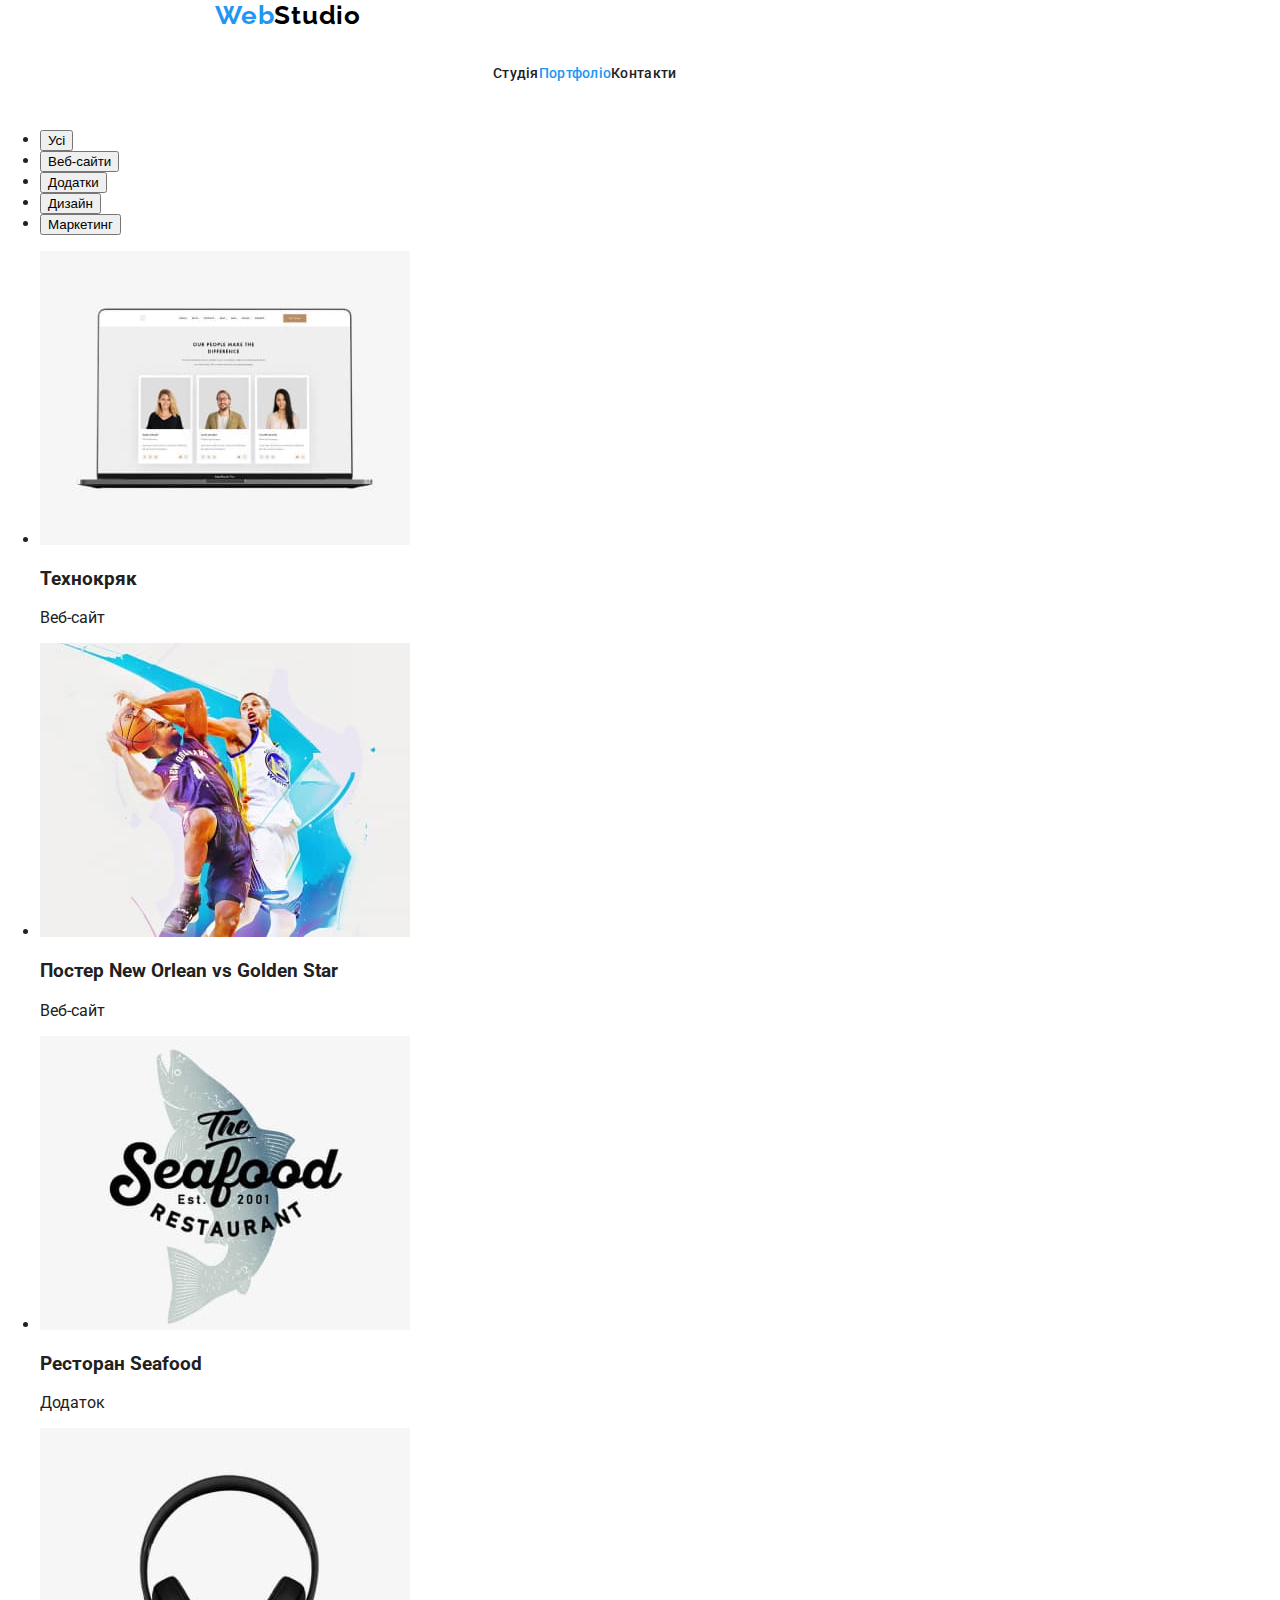
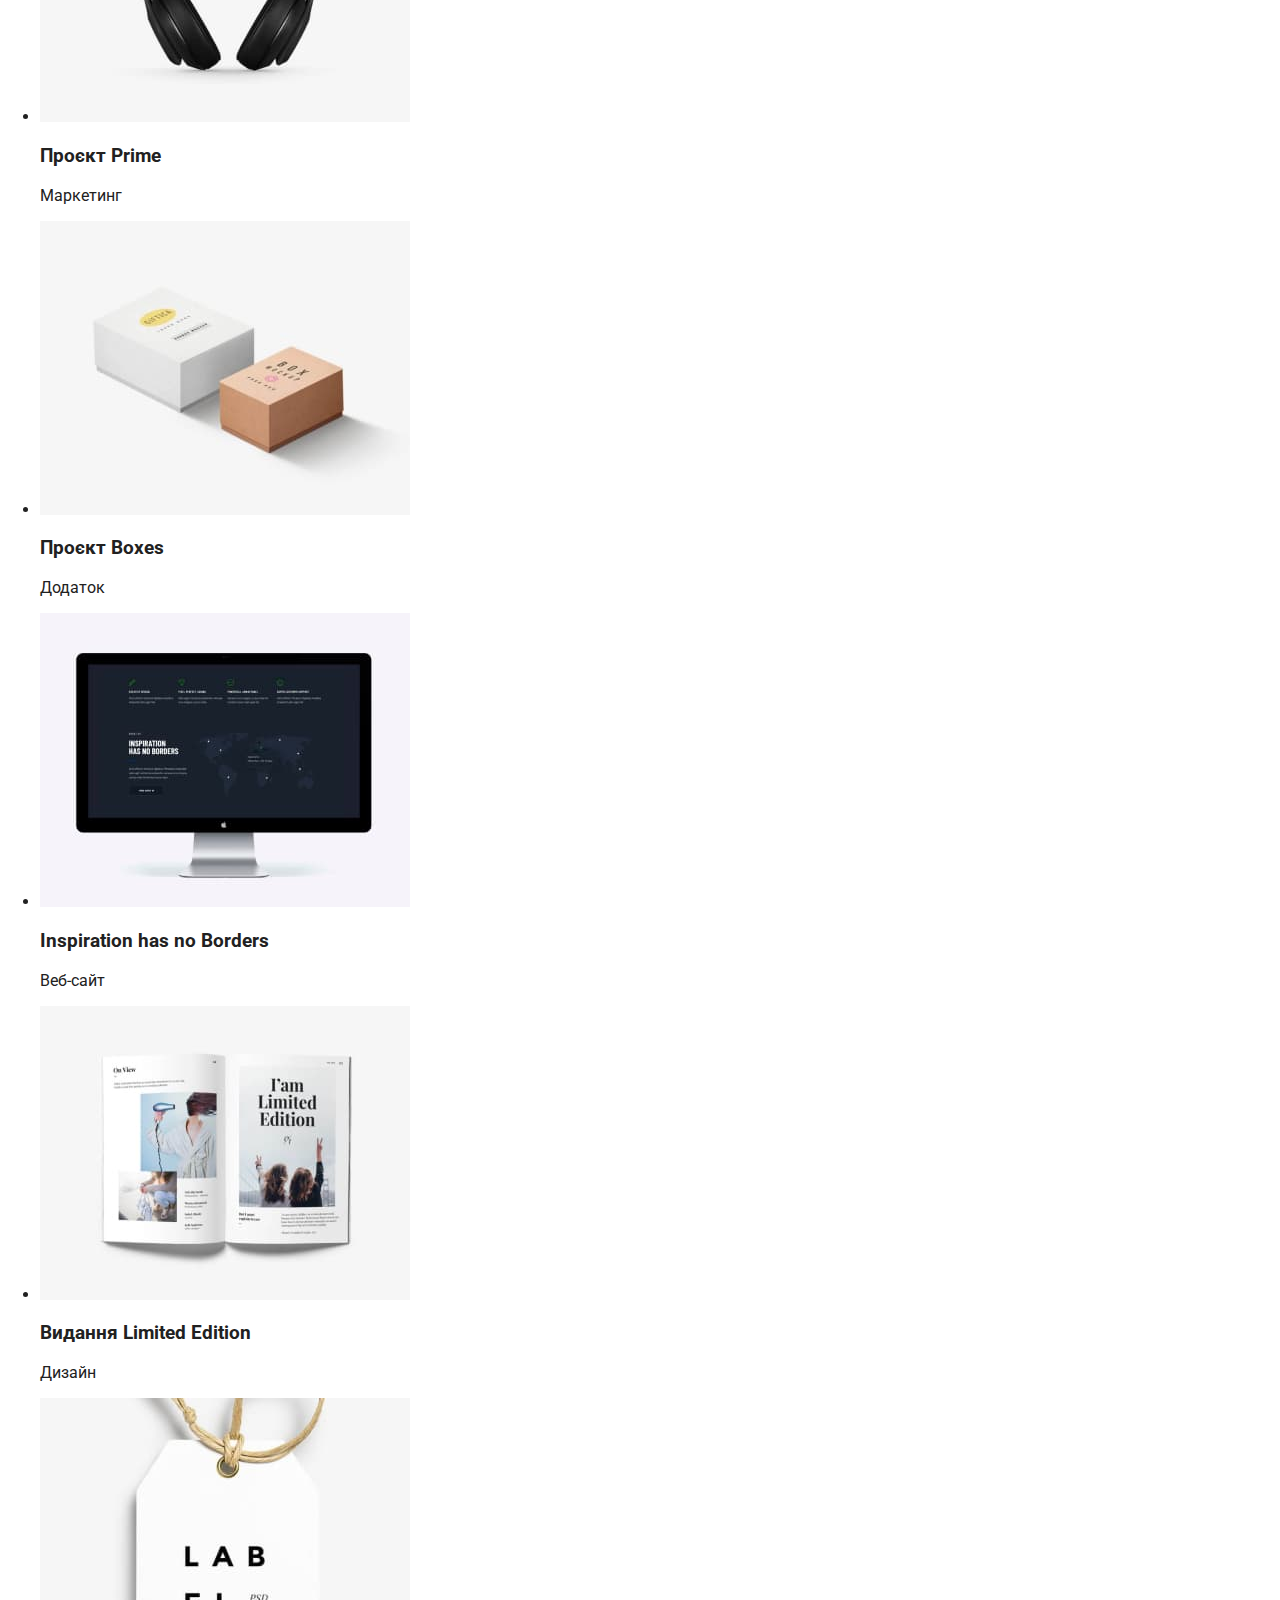
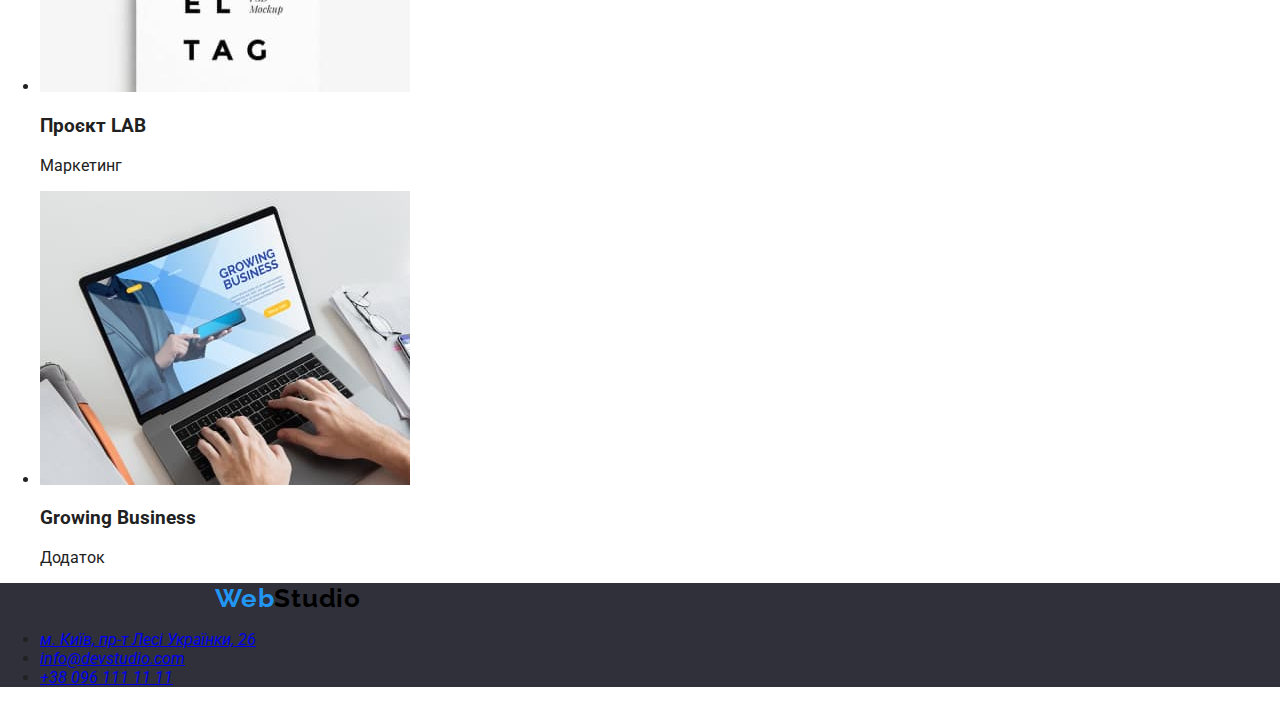
==== portfolio.html @ f1bb6590 "block-teams" ====
<!DOCTYPE html>
<html lang="uk">
<head>
    <meta charset="UTF-8">
    <meta http-equiv="X-UA-Compatible" content="IE=edge">
    <meta name="viewport" content="width=device-width, initial-scale=1.0">
    <title>Portfolio</title>
    <link rel="preconnect" href="https://fonts.googleapis.com">
    <link rel="preconnect" href="https://fonts.gstatic.com" crossorigin>
    <link href="https://fonts.googleapis.com/css2?family=Raleway:wght@700&family=Roboto:wght@400;500;700;900&display=swap" rel="stylesheet">
    <link rel="stylesheet" href="./css/styles.css" />
</head>
<body>
     <!--header-->
     <header class="head">
        <!--header logo-->
        <nav>
        <a href="./index.html" class="logo">Web<span class="logo-second-part">Studio</span></a>
        <!--header menu-->
        <ul class="menu">
            <li><a href="./index.html" class="list">Студія</a></li>
            <li><a href="./index.html" class="list current">Портфоліо</a></li>
            <li><a href="./portfolio.html" class="list">Контакти</a></li>
        </ul>
        </nav>
        <!--header contacts-->
        <ul class="contacts">
            <li><a href="mailto:info@devstudio.com" class="list">info@devstudio.com</a></li>
            <li><a href="tel:+380961111111" class="list">+38 096 111 11 11</a></li>
        </ul>
    </header>
    <!--Main content-->
    <main> 
        <!--Filters-->      
        <section>
            <ul>
                <li><button type="button">Усі</button></li>
                <li><button type="button">Веб-сайти</button></li>
                <li><button type="button">Додатки</button></li>
                <li><button type="button">Дизайн</button></li>
                <li><button type="button">Маркетинг</button></li>
            </ul>
        </section>
        <!--Projects-->
        <section>
            <ul>
                <li>
                    <img src="./images/tekhnokryak.jpg" alt="Технокряк">
                    <h3>Технокряк</h3>
                    <p>Веб-сайт</p>
                </li>
                <li>
                    <img src="./images/basketball.jpg" alt="Постер New Orlean vs Golden Star">
                    <h3>Постер New Orlean vs Golden Star</h3>
                    <p>Веб-сайт</p>
                </li>
                <li>
                    <img src="./images/seafood.jpg" alt="Ресторан Seafood">
                    <h3>Ресторан Seafood</h3>
                    <p>Додаток</p>
                </li>
                <li>
                    <img src="./images/prime.jpg" alt="Проєкт Prime">
                    <h3>Проєкт Prime</h3>
                    <p>Маркетинг</p>
                </li>
                <li>
                    <img src="./images/boxes.jpg" alt="Проєкт Boxes">
                    <h3>Проєкт Boxes</h3>
                    <p>Додаток</p>
                </li>
                <li>
                    <img src="./images/inspiration.jpg" alt="Inspiration has no Borders">
                    <h3>Inspiration has no Borders</h3>
                    <p>Веб-сайт</p>
                </li>
                <li>
                    <img src="./images/edition.jpg" alt="Видання Limited Edition">
                    <h3>Видання Limited Edition</h3>
                    <p>Дизайн</p>
                </li>
                <li>
                    <img src="./images/lab.jpg" alt="Проєкт LAB">
                    <h3>Проєкт LAB</h3>
                    <p>Маркетинг</p>
                </li>
                <li>
                    <img src="./images/business.jpg" alt="Growing Business">
                    <h3>Growing Business</h3>
                    <p>Додаток</p>
                </li>
            </ul>
        </section>
    </main>
    <!--Footer-->
    <footer>
        <a href="./index.html" class="logo">Web<span class="logo-second-part">Studio</span></a>
        <address>
            <ul>
                <li><a href="https://goo.gl/maps/CPtrU1FHBa2aNyZL9" target="_blank" rel="noopener noreferrer">м. Київ, пр-т Лесі Українки, 26</a></li>
                <li><a href="mailto:info@devstudio.com">info@devstudio.com</a></li>
                <li><a href="tel:+380961111111">+38 096 111 11 11</a></li>
            </ul>
        </address>
    </footer>


</body>
</html>
---- css/styles.css ----
body {
    font-family: 'Roboto', 'Arial', sans-serif;
    margin: 0 auto;
    width: 1600px;
    background-color: #ffffff;
    color: #212121;
}

/*Header*/

.head {
    display: flex;
    justify-content: space-between;
    align-items: center;
}

/*header logo*/
.logo {
    font-family: 'Raleway';
    font-weight: 700;
    font-size: 26px;
    line-height: 31px;
    letter-spacing: 0.03em;
    color: #2196F3;
    text-decoration: none;

    margin: 24px 1240px 25px 215px;
}

.logo-second-part {
    color: #000000;
}

/* header menu*/


.menu {
    list-style: none;
    text-decoration: none;
    display: flex;

    margin: 32px 866px 32px 453px;
    
}

.menu .list {
    color: #212121;
    font-weight: 500;
    font-size: 14px;
    line-height: 16px;
    letter-spacing: 0.02em;
    text-decoration: none;
}

.menu .list:hover,
.menu .list:focus  {
    color: #2196F3;
}

.menu .list.current {
    color: #2196F3;
}

/* header contacts */
.contacts {
    list-style: none;
    text-decoration: none;
}

.contacts .list {
    color: #757575;
    font-weight: 500;
    font-size: 14px;
    line-height: 16px;
    letter-spacing: 0.02em;
}

.contacts .list:hover,
.contacts .list:focus {
    color: #2196F3;
}



/* Main content */

.main {
    background-color: #2F303A;
    width: 1600px;
    height: 600px;
}

.title {
    font-weight: 900;
    font-size: 44px;
    line-height: 60px;
    text-align: center;
    letter-spacing: 0.06em;
    text-transform: uppercase; 
    color: #FFFFFF;

    padding-top: 200px;
    padding-left: 452px;
    padding-right: 452px;
    padding-bottom: 30px;
}

.button {
    font-weight: 700;
    font-size: 16px;
    line-height: 30px;
    display: flex;
    align-items: center;
    text-align: center;
    letter-spacing: 0.06em;
    color: #FFFFFF;
    cursor: pointer;

    background: #2196F3;
    box-shadow: 0px 4px 4px rgba(0, 0, 0, 0.15);
    border-radius: 4px;

    width: 216px;
    height: 50px;
    left: 692px;
    top: 430px;

    padding-top: 10px;
    padding-left: 32px;
    padding-right: 32px;
    padding-bottom: 10px;

    
}

/* Teams */

.teams {
    background-color: #F5F4FA;
    width: 1600px;
    height: 648px;
}

.teams-title {
    color: #212121;
    position: absolute; 
    font-weight: 700;
    font-size: 36px;
    line-height: 42px;
    text-align: center;
    letter-spacing: 0.03em;

    margin: 94px 668px 50px 668px;
}

.teams-list{
    position: absolute;
    margin: 186px 215px 94px 215px;
}

.team-card {
    display: inline-block;
    margin-right: 30px;
    width: 270px;
    height: 368px;

    background: #FFFFFF; 
    box-shadow: 0px 1px 3px rgba(0, 0, 0, 0.12), 0px 1px 1px rgba(0, 0, 0, 0.14), 0px 2px 1px rgba(0, 0, 0, 0.2);
    border-radius: 0px 0px 4px 4px;

    text-align: center;
}

.teams-name {
    font-weight: 500;
    font-size: 16px;
    line-height: 19px;
    letter-spacing: 0.03em;
    margin-top: 30px;
}

.teams-role {
    font-weight: 400;
    font-size: 16px;
    line-height: 19px;
    letter-spacing: 0.03em;
    margin-top: 10px;
    
    color: #757575;
}

/*Footer*/

footer {
    background-color: #2F303A;
}
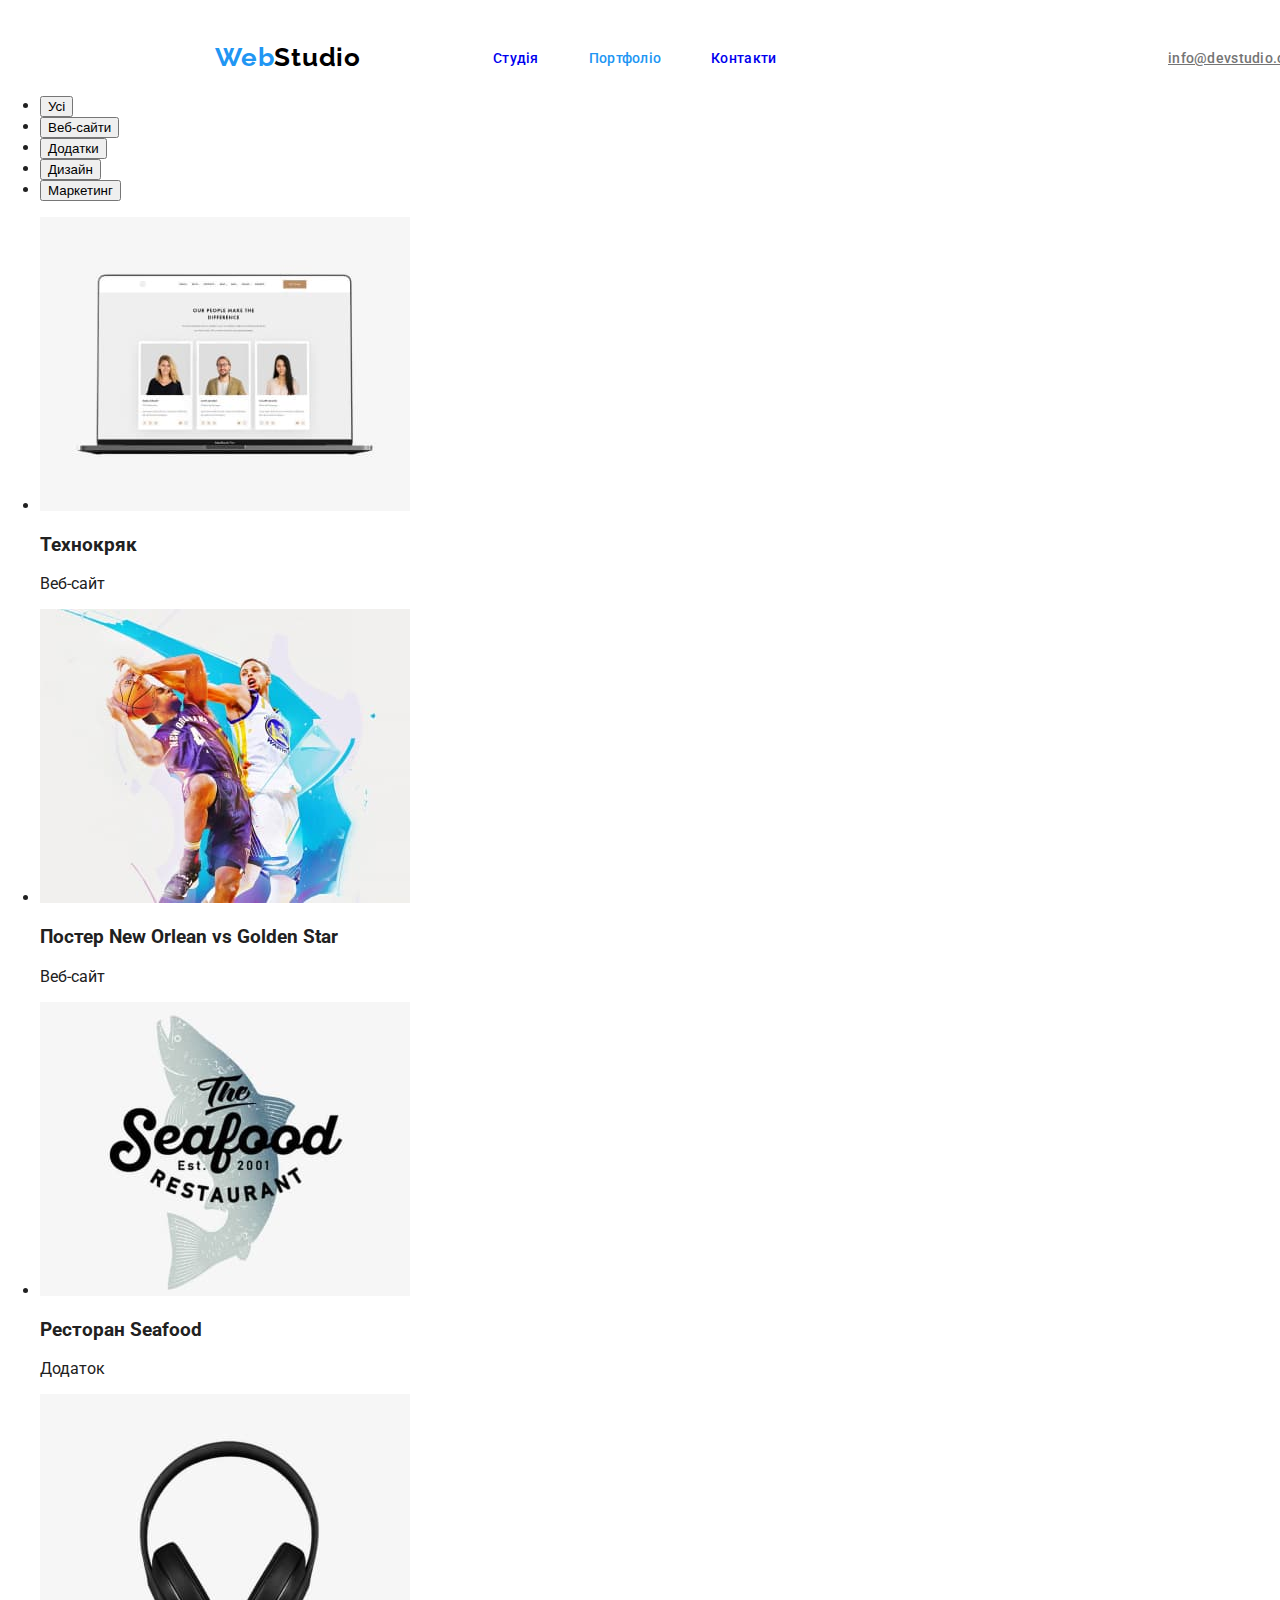
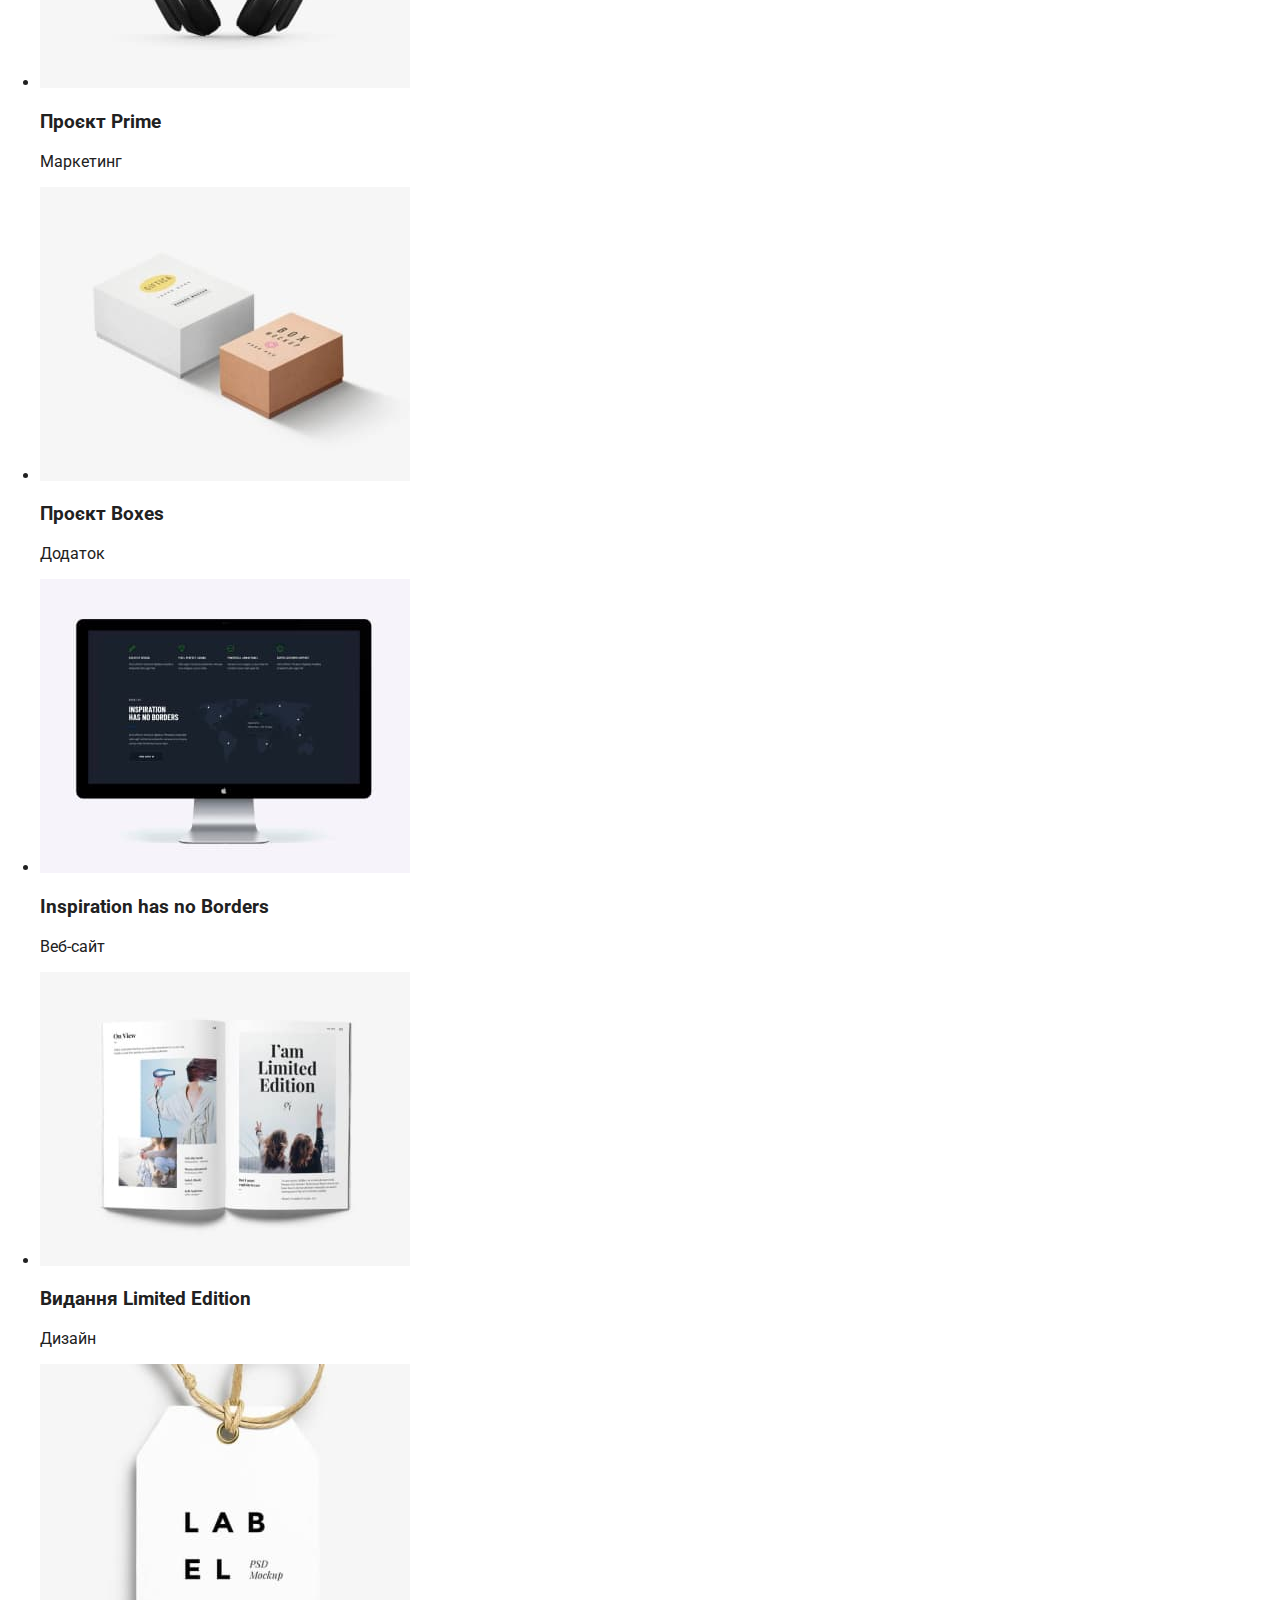
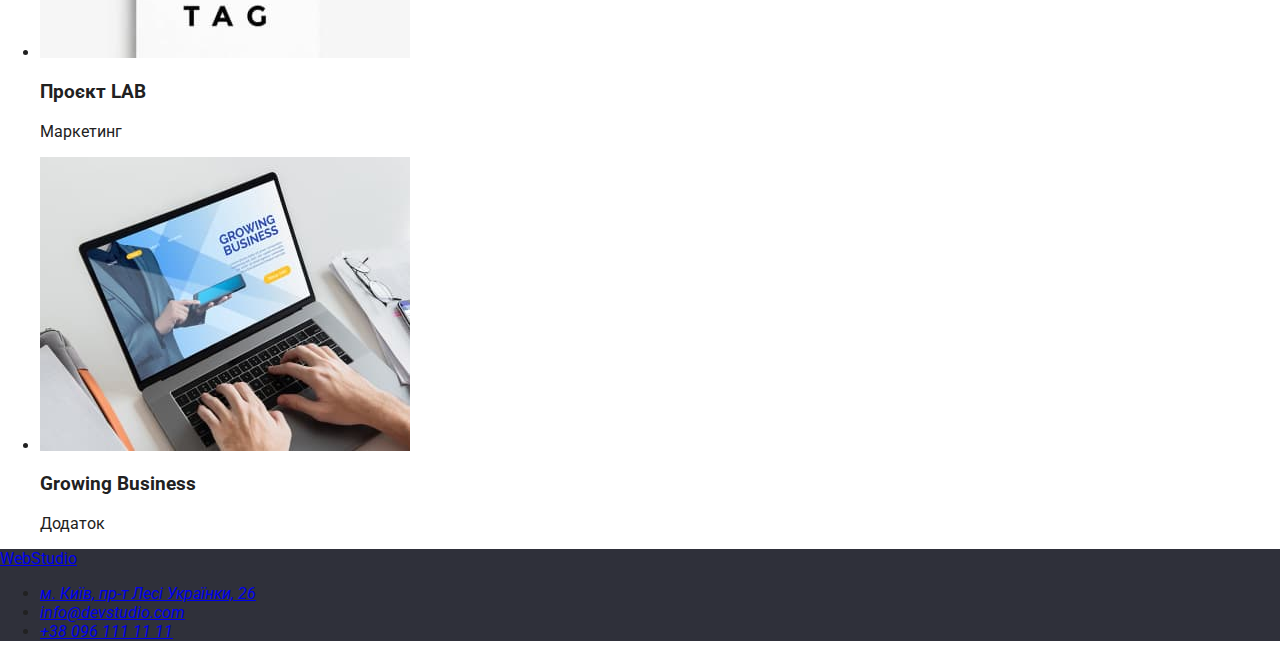
==== commit 107faede: "header style" ====
--- a/portfolio.html
+++ b/portfolio.html
@@ -15,7 +15,7 @@
      <header class="head">
         <!--header logo-->
         <nav>
-        <a href="./index.html" class="logo">Web<span class="logo-second-part">Studio</span></a>
+        <a href="./index.html" class="logo header">Web<span class="logo-second header">Studio</span></a>
         <!--header menu-->
         <ul class="menu">
             <li><a href="./index.html" class="list">Студія</a></li>
@@ -94,7 +94,7 @@
     </main>
     <!--Footer-->
     <footer>
-        <a href="./index.html" class="logo">Web<span class="logo-second-part">Studio</span></a>
+        <a href="./index.html" class="logo footer">Web<span class="logo-second footer">Studio</span></a>
         <address>
             <ul>
                 <li><a href="https://goo.gl/maps/CPtrU1FHBa2aNyZL9" target="_blank" rel="noopener noreferrer">м. Київ, пр-т Лесі Українки, 26</a></li>
--- a/css/styles.css
+++ b/css/styles.css
@@ -6,29 +6,54 @@
     color: #212121;
 }
 
+:root {
+    --main-color: #212121;
+    --focus-color: #2196F3;
+    --contacts-color: #757575;
+    --text-add: #000000;
+    --text-opposite: #ffffff;
+
+
+    --background-total: #ffffff;
+    --background-main: #2F303A;
+    --background-second: #F5F4FA;
+    
+}
+
 /*Header*/
 
 .head {
-    display: flex;
-    justify-content: space-between;
-    align-items: center;
+    height: 80px;  
+    display: flex;
+    align-items: center; 
+    position: relative;
+
+    
 }
 
 /*header logo*/
-.logo {
+.logo.header {
     font-family: 'Raleway';
     font-weight: 700;
     font-size: 26px;
-    line-height: 31px;
-    letter-spacing: 0.03em;
-    color: #2196F3;
-    text-decoration: none;
-
-    margin: 24px 1240px 25px 215px;
-}
-
-.logo-second-part {
-    color: #000000;
+    line-height: 1.19;
+    letter-spacing: 0.03em;
+    color: var(--focus-color);
+    text-decoration: none;
+
+    position: absolute;
+    width: 145px; 
+    height: 31px;
+    left: 215px;
+    top: 42px;
+    
+}
+
+.logo-second.header {
+    color: var(--text-add);
+    position: absolute;
+   
+    
 }
 
 /* header menu*/
@@ -39,45 +64,58 @@
     text-decoration: none;
     display: flex;
 
-    margin: 32px 866px 32px 453px;
-    
+    position: absolute;
+    width: 281px;
+    height: 16px;
+    left: 453px;
+    top: 32px;
+
 }
 
 .menu .list {
-    color: #212121;
     font-weight: 500;
     font-size: 14px;
-    line-height: 16px;
+    line-height: 1.14;
     letter-spacing: 0.02em;
     text-decoration: none;
+
+    margin-right: 50px;
 }
 
 .menu .list:hover,
 .menu .list:focus  {
-    color: #2196F3;
+    color: var(--focus-color);
 }
 
 .menu .list.current {
-    color: #2196F3;
+    color: var(--focus-color);
 }
 
 /* header contacts */
 .contacts {
     list-style: none;
     text-decoration: none;
+    display: flex;
+
+    position: absolute;
+    left: 1078px;
+    top: 32px;
+
 }
 
 .contacts .list {
-    color: #757575;
+    color: var(--contacts-color);
     font-weight: 500;
     font-size: 14px;
-    line-height: 16px;
+    line-height: 1.14;
     letter-spacing: 0.02em;
+
+    margin-left: 50px;
 }
 
 .contacts .list:hover,
 .contacts .list:focus {
-    color: #2196F3;
+    color: var(--focus-color);
 }
 
 
@@ -85,7 +123,7 @@
 /* Main content */
 
 .main {
-    background-color: #2F303A;
+    background-color: var(--background-main);
     width: 1600px;
     height: 600px;
 }
@@ -97,7 +135,7 @@
     text-align: center;
     letter-spacing: 0.06em;
     text-transform: uppercase; 
-    color: #FFFFFF;
+    color: var(--text-opposite);
 
     padding-top: 200px;
     padding-left: 452px;
@@ -113,10 +151,10 @@
     align-items: center;
     text-align: center;
     letter-spacing: 0.06em;
-    color: #FFFFFF;
+    color: var(--text-opposite);
     cursor: pointer;
 
-    background: #2196F3;
+    background: var(--focus-color);
     box-shadow: 0px 4px 4px rgba(0, 0, 0, 0.15);
     border-radius: 4px;
 
@@ -133,17 +171,52 @@
     
 }
 
+/* Our work */
+
+.work {
+    width: 1170px;
+    height: 386px;
+    left: 215px;
+    top: 966px;
+    margin-bottom: 188px;
+    
+    
+}
+
+.work-title {
+    font-weight: 700;
+    font-size: 36px;
+    line-height: 42px;
+    text-align: center;
+    letter-spacing: 0.03em;
+
+    margin: 94px 617px 50px 617px;
+}
+
+.work-list {
+    text-decoration: none;
+    padding: 186px 215px 94px 215px;
+    
+}
+
+.work-card {
+    text-decoration: none;
+    display: inline-block;
+    margin-right: 30px;
+    
+    
+}
+
 /* Teams */
 
 .teams {
-    background-color: #F5F4FA;
+    background-color: var(--background-second);
     width: 1600px;
     height: 648px;
+    
 }
 
 .teams-title {
-    color: #212121;
-    position: absolute; 
     font-weight: 700;
     font-size: 36px;
     line-height: 42px;
@@ -154,19 +227,22 @@
 }
 
 .teams-list{
-    position: absolute;
+    text-decoration: none;
     margin: 186px 215px 94px 215px;
+    
 }
 
 .team-card {
     display: inline-block;
-    margin-right: 30px;
+    margin: auto;
     width: 270px;
     height: 368px;
 
-    background: #FFFFFF; 
+    background: var(--background-total);
     box-shadow: 0px 1px 3px rgba(0, 0, 0, 0.12), 0px 1px 1px rgba(0, 0, 0, 0.14), 0px 2px 1px rgba(0, 0, 0, 0.2);
     border-radius: 0px 0px 4px 4px;
+    
+    flex: 30px;
 
     text-align: center;
 }
@@ -186,11 +262,10 @@
     letter-spacing: 0.03em;
     margin-top: 10px;
     
-    color: #757575;
-}
-
+    color: var(--contacts-color);
+}    
 /*Footer*/
 
 footer {
-    background-color: #2F303A;
-}
+    background-color: var(--background-main);
+}
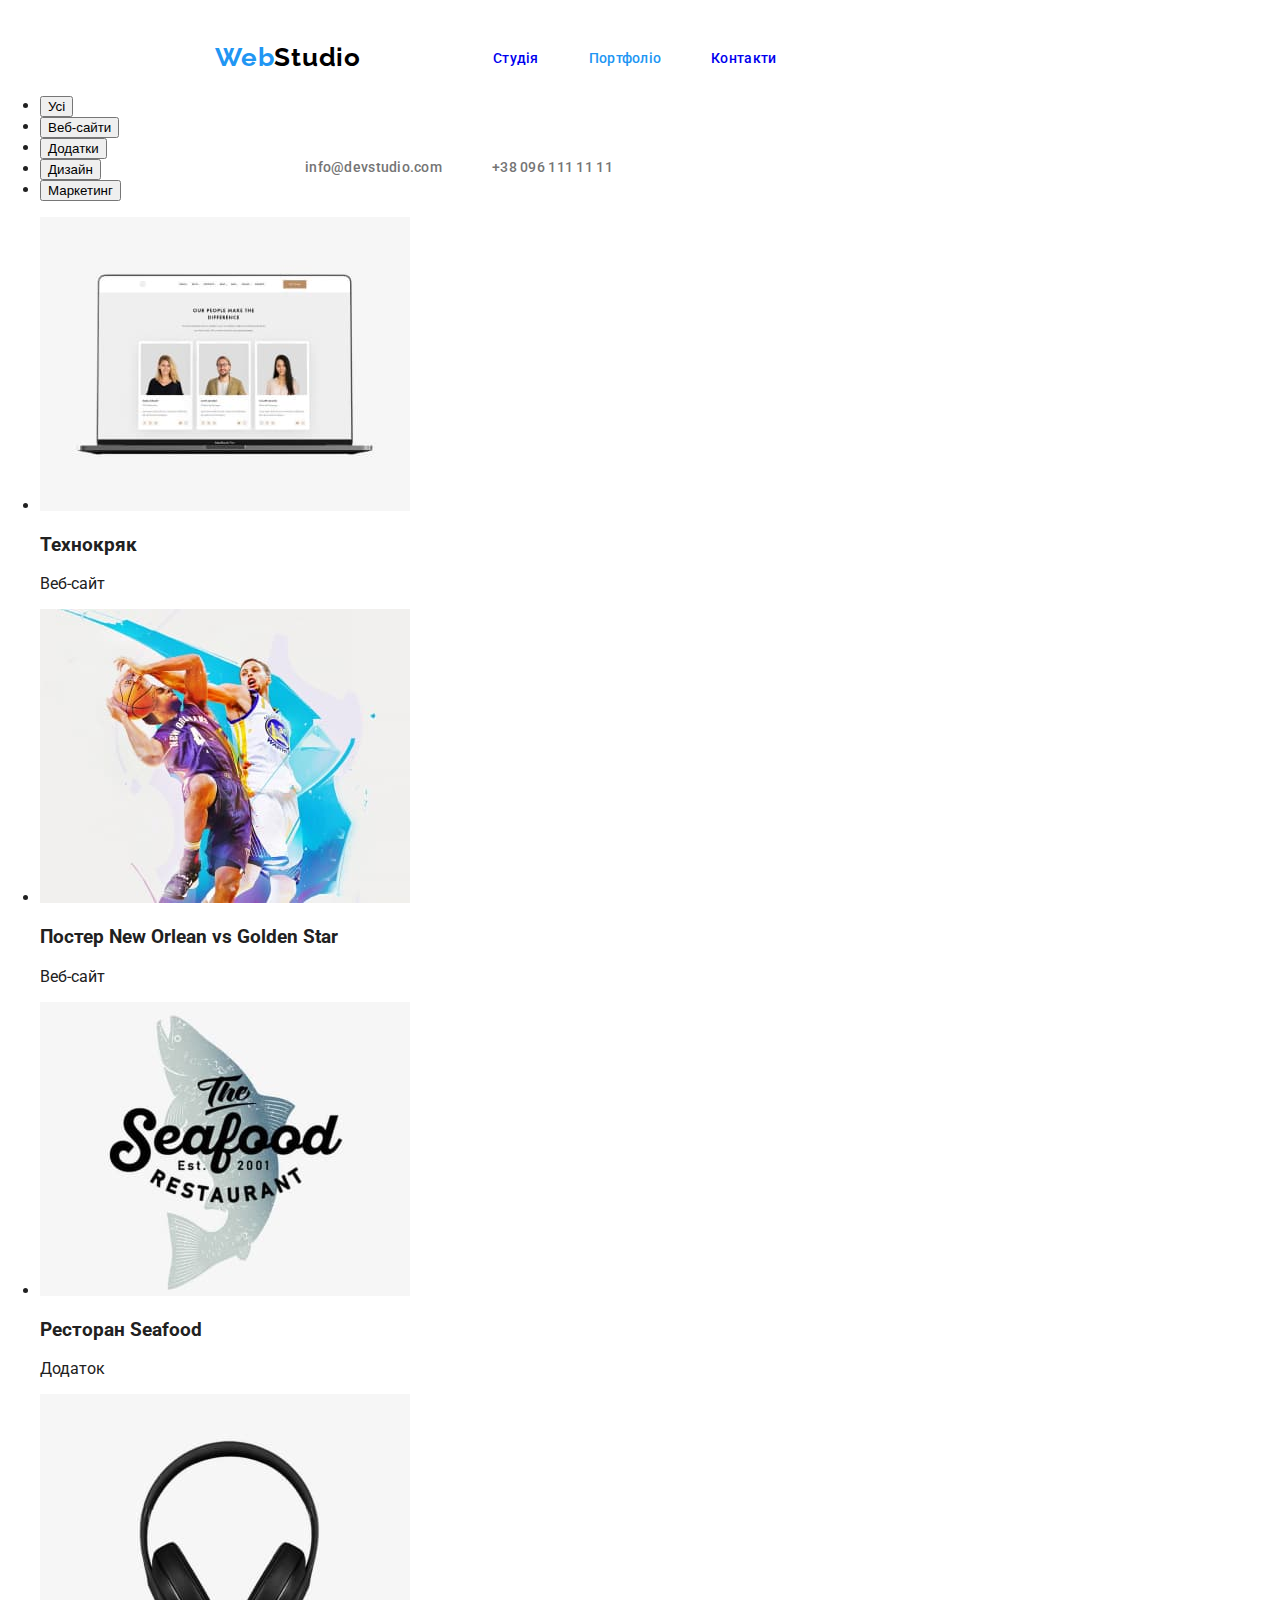
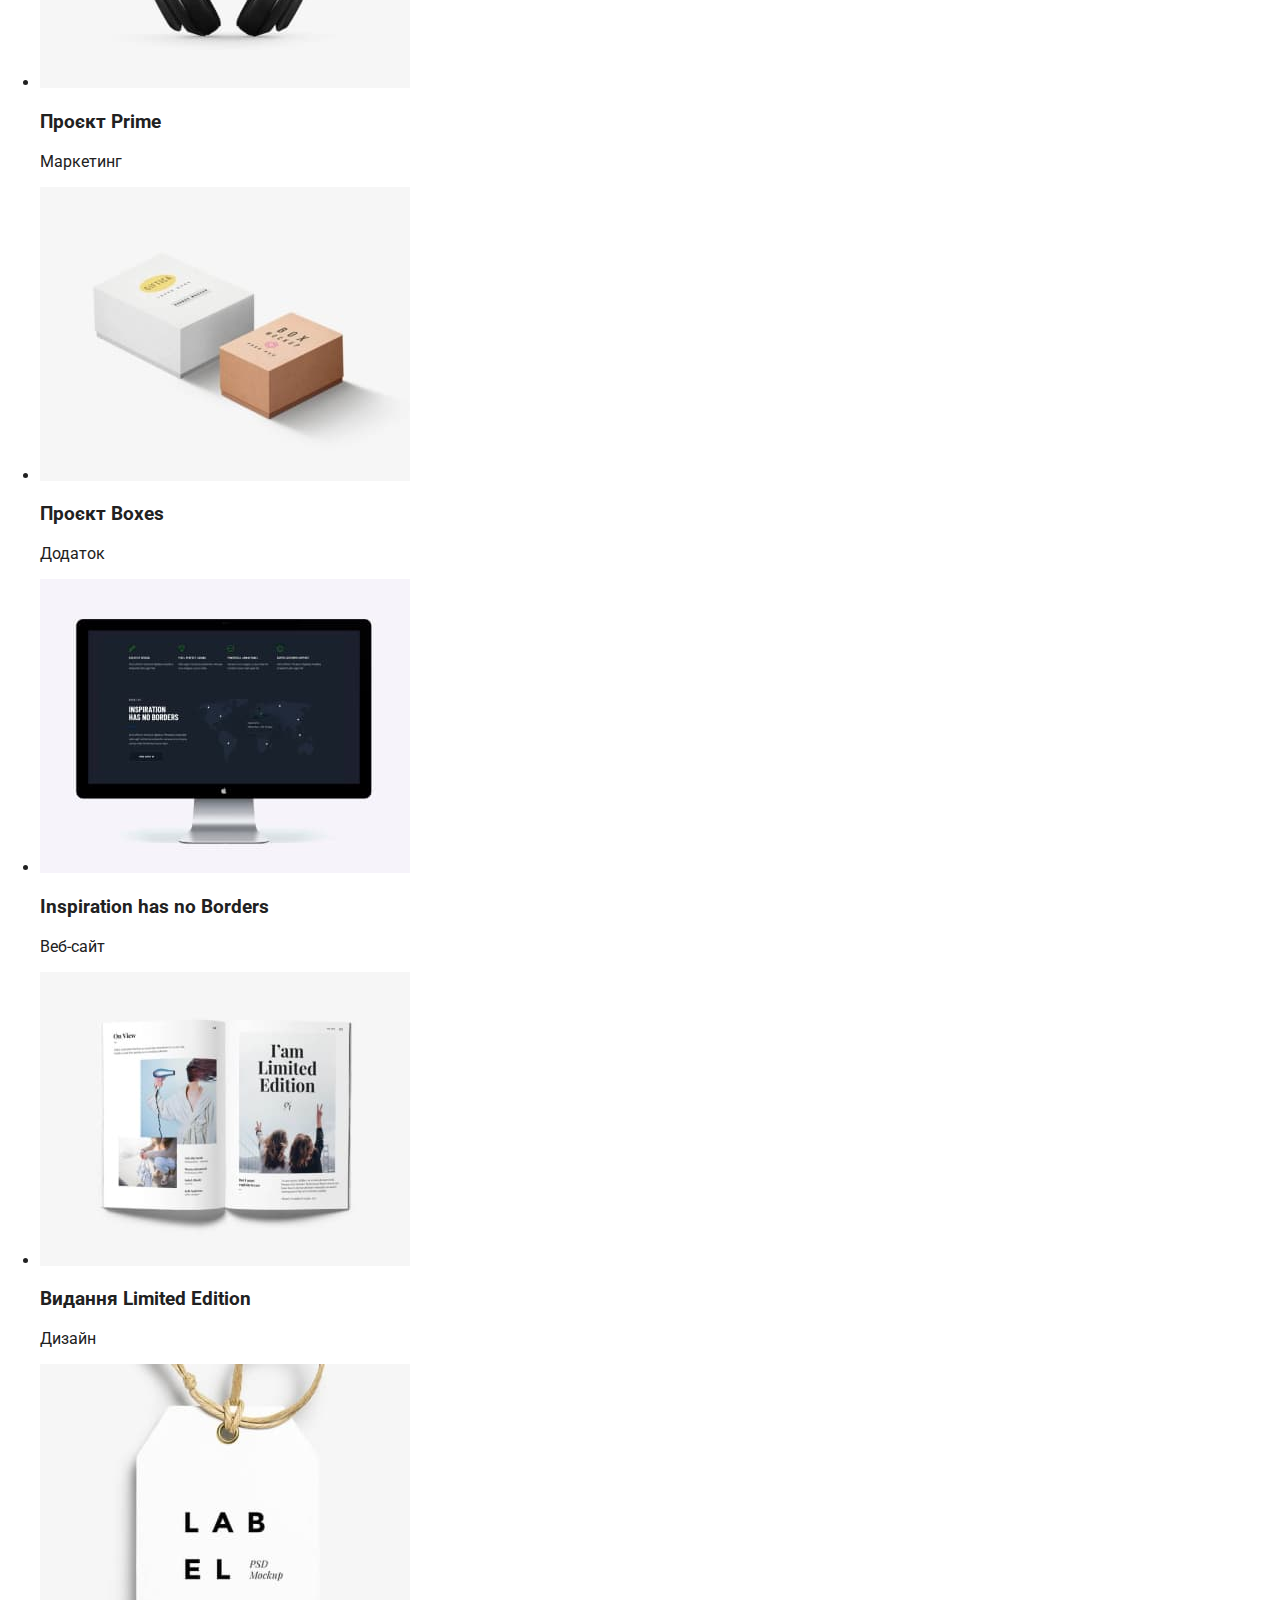
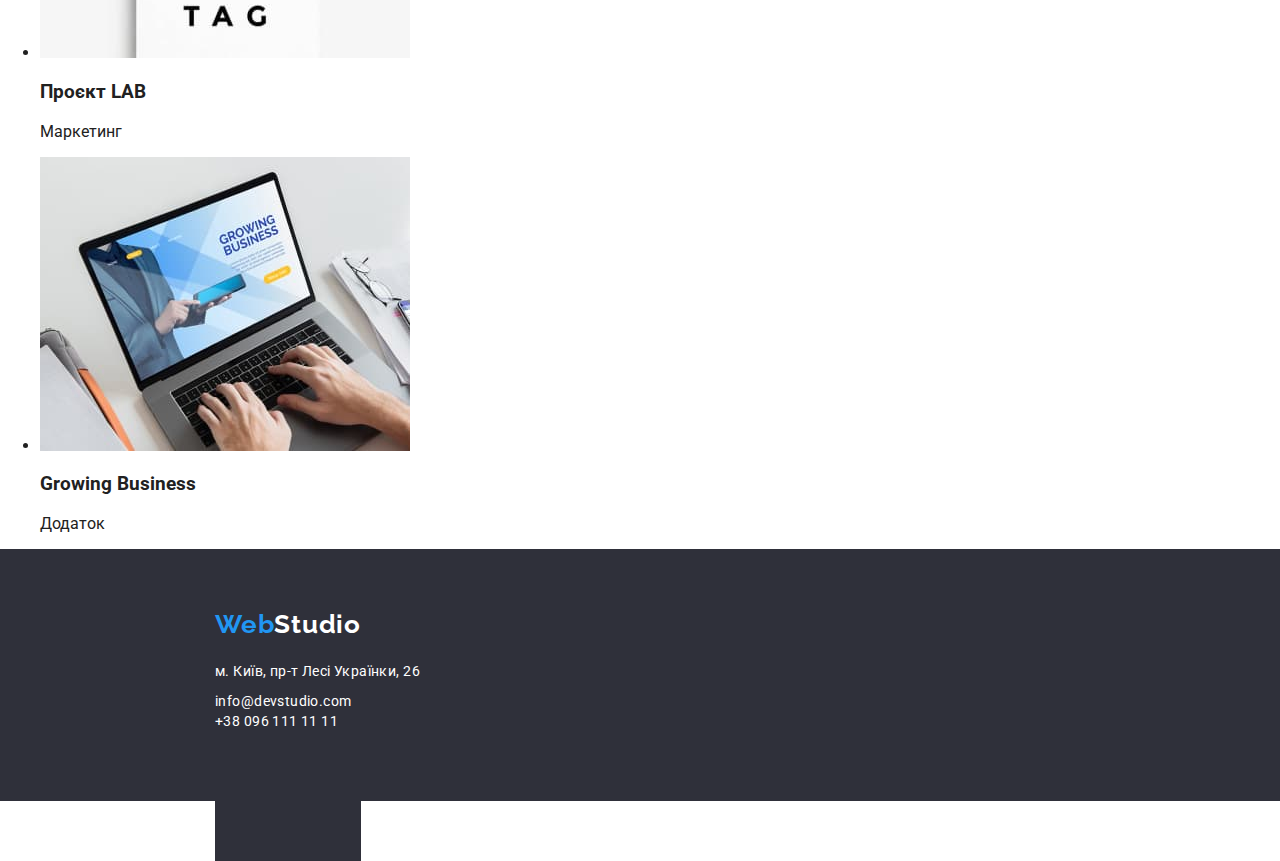
==== commit b66c2efc: "main oage style" ====
--- a/portfolio.html
+++ b/portfolio.html
@@ -93,13 +93,13 @@
         </section>
     </main>
     <!--Footer-->
-    <footer>
+    <footer class="footer">
         <a href="./index.html" class="logo footer">Web<span class="logo-second footer">Studio</span></a>
-        <address>
-            <ul>
-                <li><a href="https://goo.gl/maps/CPtrU1FHBa2aNyZL9" target="_blank" rel="noopener noreferrer">м. Київ, пр-т Лесі Українки, 26</a></li>
-                <li><a href="mailto:info@devstudio.com">info@devstudio.com</a></li>
-                <li><a href="tel:+380961111111">+38 096 111 11 11</a></li>
+        <address class="footer-address">
+            <ul class="footer-contacts">
+                <li class="footer-list map"><a href="https://goo.gl/maps/CPtrU1FHBa2aNyZL9" target="_blank" rel="noopener noreferrer">м. Київ, пр-т Лесі Українки, 26</a></li>
+                <li class="footer-list contacts"><a href="mailto:info@devstudio.com">info@devstudio.com</a></li>
+                <li class="footer-list phone"><a href="tel:+380961111111">+38 096 111 11 11</a></li>
             </ul>
         </address>
     </footer>
--- a/css/styles.css
+++ b/css/styles.css
@@ -1,11 +1,3 @@
-body {
-    font-family: 'Roboto', 'Arial', sans-serif;
-    margin: 0 auto;
-    width: 1600px;
-    background-color: #ffffff;
-    color: #212121;
-}
-
 :root {
     --main-color: #212121;
     --focus-color: #2196F3;
@@ -17,7 +9,16 @@
     --background-total: #ffffff;
     --background-main: #2F303A;
     --background-second: #F5F4FA;
-    
+    --button-active: #188CE8;
+    
+}
+
+body {
+    font-family: 'Roboto', 'Arial', sans-serif;
+    margin: 0 auto;
+    width: 1600px;
+    background-color: var(--background-total);
+    color: var(--main-color);
 }
 
 /*Header*/
@@ -42,8 +43,6 @@
     text-decoration: none;
 
     position: absolute;
-    width: 145px; 
-    height: 31px;
     left: 215px;
     top: 42px;
     
@@ -79,6 +78,8 @@
     letter-spacing: 0.02em;
     text-decoration: none;
 
+    cursor: pointer;
+
     margin-right: 50px;
 }
 
@@ -105,10 +106,13 @@
 
 .contacts .list {
     color: var(--contacts-color);
+    text-decoration: none;
     font-weight: 500;
     font-size: 14px;
     line-height: 1.14;
     letter-spacing: 0.02em;
+
+    cursor: pointer;
 
     margin-left: 50px;
 }
@@ -126,12 +130,14 @@
     background-color: var(--background-main);
     width: 1600px;
     height: 600px;
+
+    position: relative;
 }
 
 .title {
     font-weight: 900;
     font-size: 44px;
-    line-height: 60px;
+    line-height: 1.36;
     text-align: center;
     letter-spacing: 0.06em;
     text-transform: uppercase; 
@@ -146,41 +152,84 @@
 .button {
     font-weight: 700;
     font-size: 16px;
-    line-height: 30px;
+    line-height: 1.875;
     display: flex;
     align-items: center;
-    text-align: center;
     letter-spacing: 0.06em;
     color: var(--text-opposite);
+
     cursor: pointer;
 
-    background: var(--focus-color);
+    background: var(--button-active);
     box-shadow: 0px 4px 4px rgba(0, 0, 0, 0.15);
     border-radius: 4px;
 
+    width: 216px;
+    height: 50px;
+   
+    padding: 10px 26px;
+    
+    position: absolute;
     width: 216px;
     height: 50px;
     left: 692px;
-    top: 430px;
-
-    padding-top: 10px;
-    padding-left: 32px;
-    padding-right: 32px;
-    padding-bottom: 10px;
-
-    
+    top: 350px;
+  
+}
+
+.button:hover,
+.button:focus {
+    background: var(--focus-color);
+}
+
+/* Specifics */
+
+.specifics {
+    margin: 94px 170px; 
+    
+}
+
+.specifics-title {
+    display: none;
+}
+
+.spspecifics-list {
+    width: 1200px;
+    height: 98px;
+}
+
+.specifics-card {
+    list-style: none;
+    
+    display: inline-block;
+    margin: 0px 15px;
+    width: 270px;
+    height: 98px;
+}
+
+.specifics-name {
+    font-weight: 700;
+    font-size: 14px;
+    line-height: 1.14;
+    letter-spacing: 0.03em;
+    text-transform: uppercase;
+
+    margin-bottom: 10px;
+}
+
+.specifics-description {
+    font-weight: 400;
+    font-size: 14px;
+    line-height: 1.7;
+    letter-spacing: 0.03em;
+    color: var(--contacts-color);
 }
 
 /* Our work */
 
 .work {
-    width: 1170px;
-    height: 386px;
-    left: 215px;
-    top: 966px;
-    margin-bottom: 188px;
-    
-    
+    margin: auto 170px; 
+    position: relative;  
 }
 
 .work-title {
@@ -190,21 +239,20 @@
     text-align: center;
     letter-spacing: 0.03em;
 
-    margin: 94px 617px 50px 617px;
+    position: absolute;
+    left: 455px;
+
+    margin-bottom: 50px;
 }
 
 .work-list {
-    text-decoration: none;
-    padding: 186px 215px 94px 215px;
-    
+    margin-bottom: 50px;  
 }
 
 .work-card {
-    text-decoration: none;
+    list-style: none;
     display: inline-block;
-    margin-right: 30px;
-    
-    
+    margin: 94px 15px;
 }
 
 /* Teams */
@@ -213,28 +261,33 @@
     background-color: var(--background-second);
     width: 1600px;
     height: 648px;
-    
+    position: relative;
 }
 
 .teams-title {
     font-weight: 700;
     font-size: 36px;
-    line-height: 42px;
+    line-height: 1.17;
     text-align: center;
     letter-spacing: 0.03em;
 
-    margin: 94px 668px 50px 668px;
+    position: absolute;
+    left: 668px;
+    top: 94px;  
 }
 
 .teams-list{
-    text-decoration: none;
-    margin: 186px 215px 94px 215px;
+    list-style: none;
+    
+    position: absolute;
+    left: 175px;
+    top: 186px;
     
 }
 
 .team-card {
     display: inline-block;
-    margin: auto;
+    margin: 15px;
     width: 270px;
     height: 368px;
 
@@ -242,15 +295,13 @@
     box-shadow: 0px 1px 3px rgba(0, 0, 0, 0.12), 0px 1px 1px rgba(0, 0, 0, 0.14), 0px 2px 1px rgba(0, 0, 0, 0.2);
     border-radius: 0px 0px 4px 4px;
     
-    flex: 30px;
-
     text-align: center;
 }
 
 .teams-name {
     font-weight: 500;
     font-size: 16px;
-    line-height: 19px;
+    line-height: 1.19;
     letter-spacing: 0.03em;
     margin-top: 30px;
 }
@@ -258,7 +309,7 @@
 .teams-role {
     font-weight: 400;
     font-size: 16px;
-    line-height: 19px;
+    line-height: 1.19;
     letter-spacing: 0.03em;
     margin-top: 10px;
     
@@ -266,6 +317,76 @@
 }    
 /*Footer*/
 
-footer {
+.footer {
     background-color: var(--background-main);
-}
+    height: 252px;
+    position: relative;
+}
+
+.logo.footer {
+    font-family: 'Raleway';
+    font-weight: 700;
+    font-size: 26px;
+    line-height: 1.19;
+    letter-spacing: 0.03em;
+    color: var(--focus-color);
+    text-decoration: none;
+
+    position: absolute;
+    left: 215px;
+    top: 60px; 
+}
+
+.logo-second.footer {
+    color: var(--text-opposite);
+}
+
+.footer-address a {
+       color: var(--text-opposite);
+       font-style: normal;
+       text-decoration: none;
+}
+
+.footer-address a:hover,
+.footer-address a:focus {
+    color: var(--focus-color);
+}
+
+
+.footer-list{
+    font-weight: 400;
+    list-style: none;;
+
+    font-size: 14px;
+    line-height: 1.71;
+    letter-spacing: 0.03em;
+}
+
+
+
+.map {
+    color: var(--text-opposite);
+    position: absolute; 
+       left: 215px;
+       top: 111px; 
+       margin-bottom: 10px;
+}
+
+.contacts {
+    color: var(--contacts-color);
+    position: absolute; 
+       left: 215px;
+       top: 141px; 
+       margin-bottom: 10px;
+}
+
+.phone {
+    color: var(--contacts-color);
+    position: absolute; 
+       left: 215px;
+       top: 151px; 
+       margin-top: 10px;    
+}
+
+
+/* Portfolio Filters */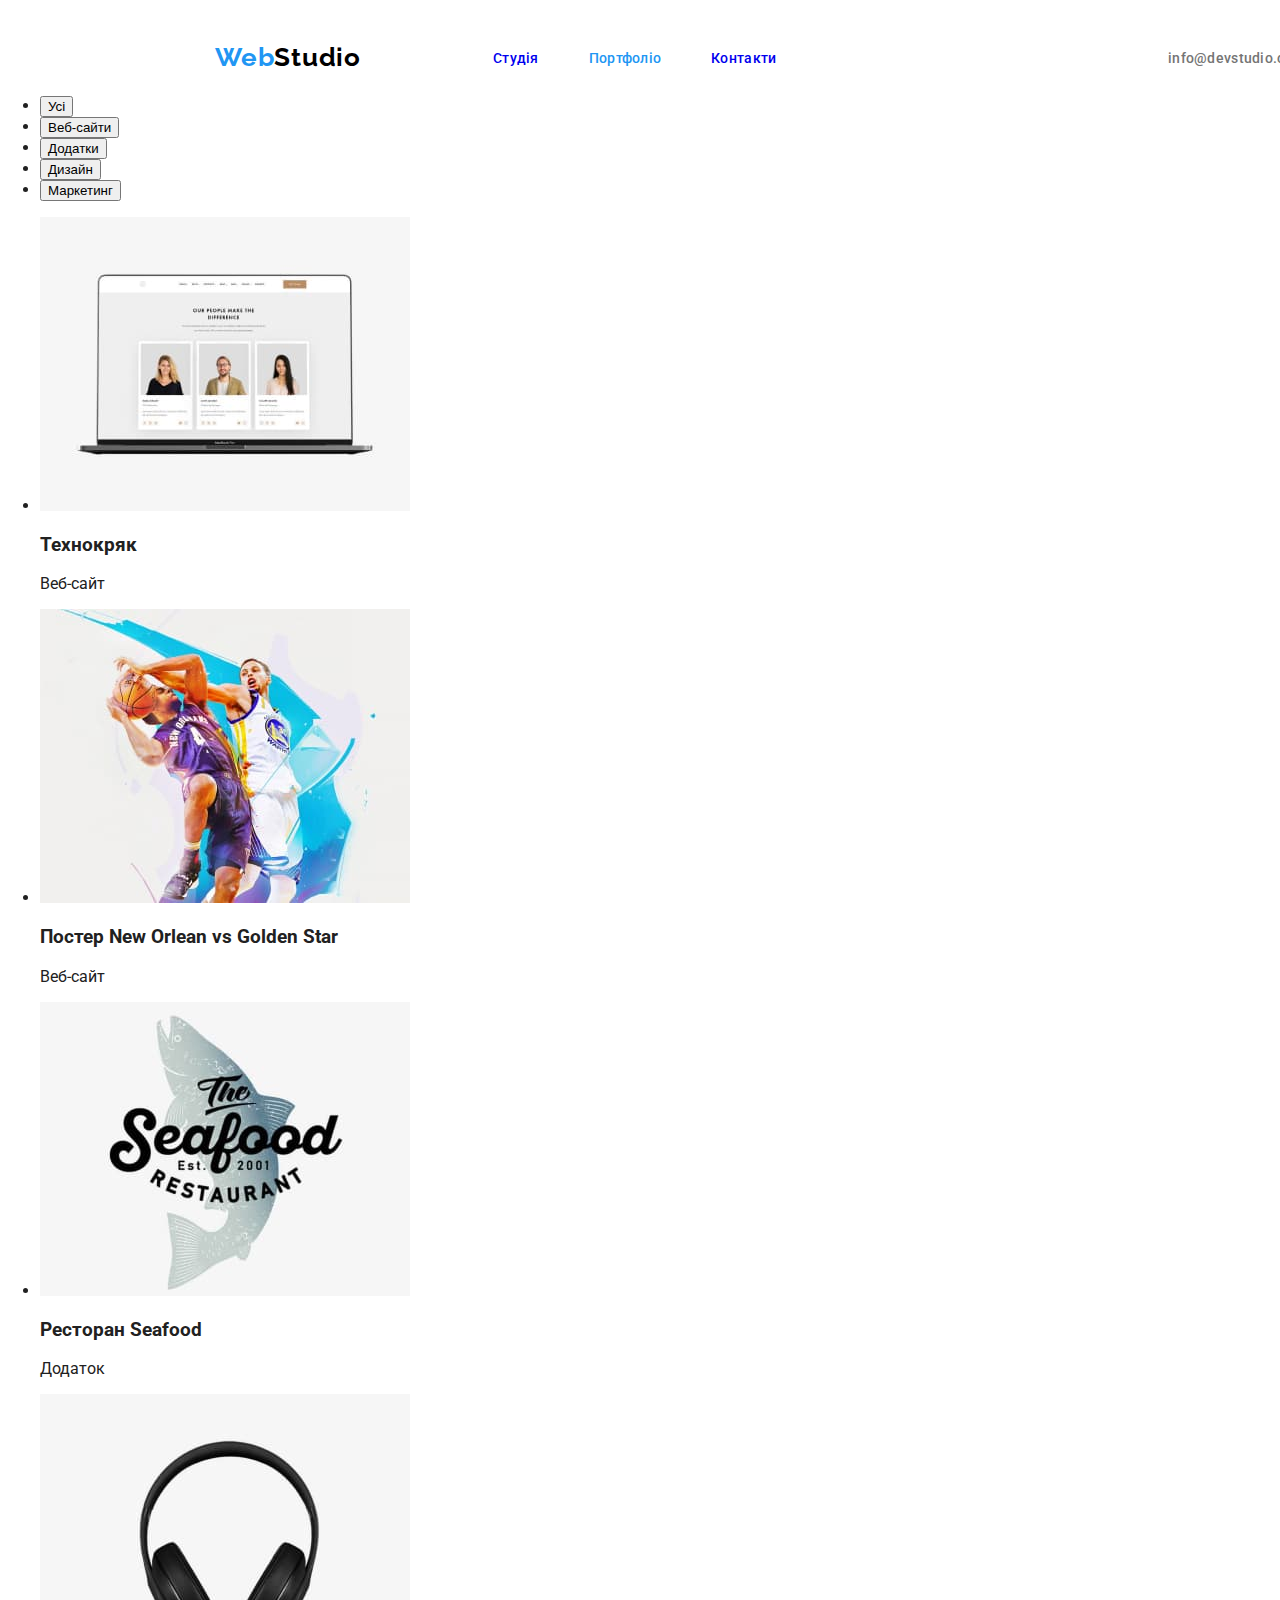
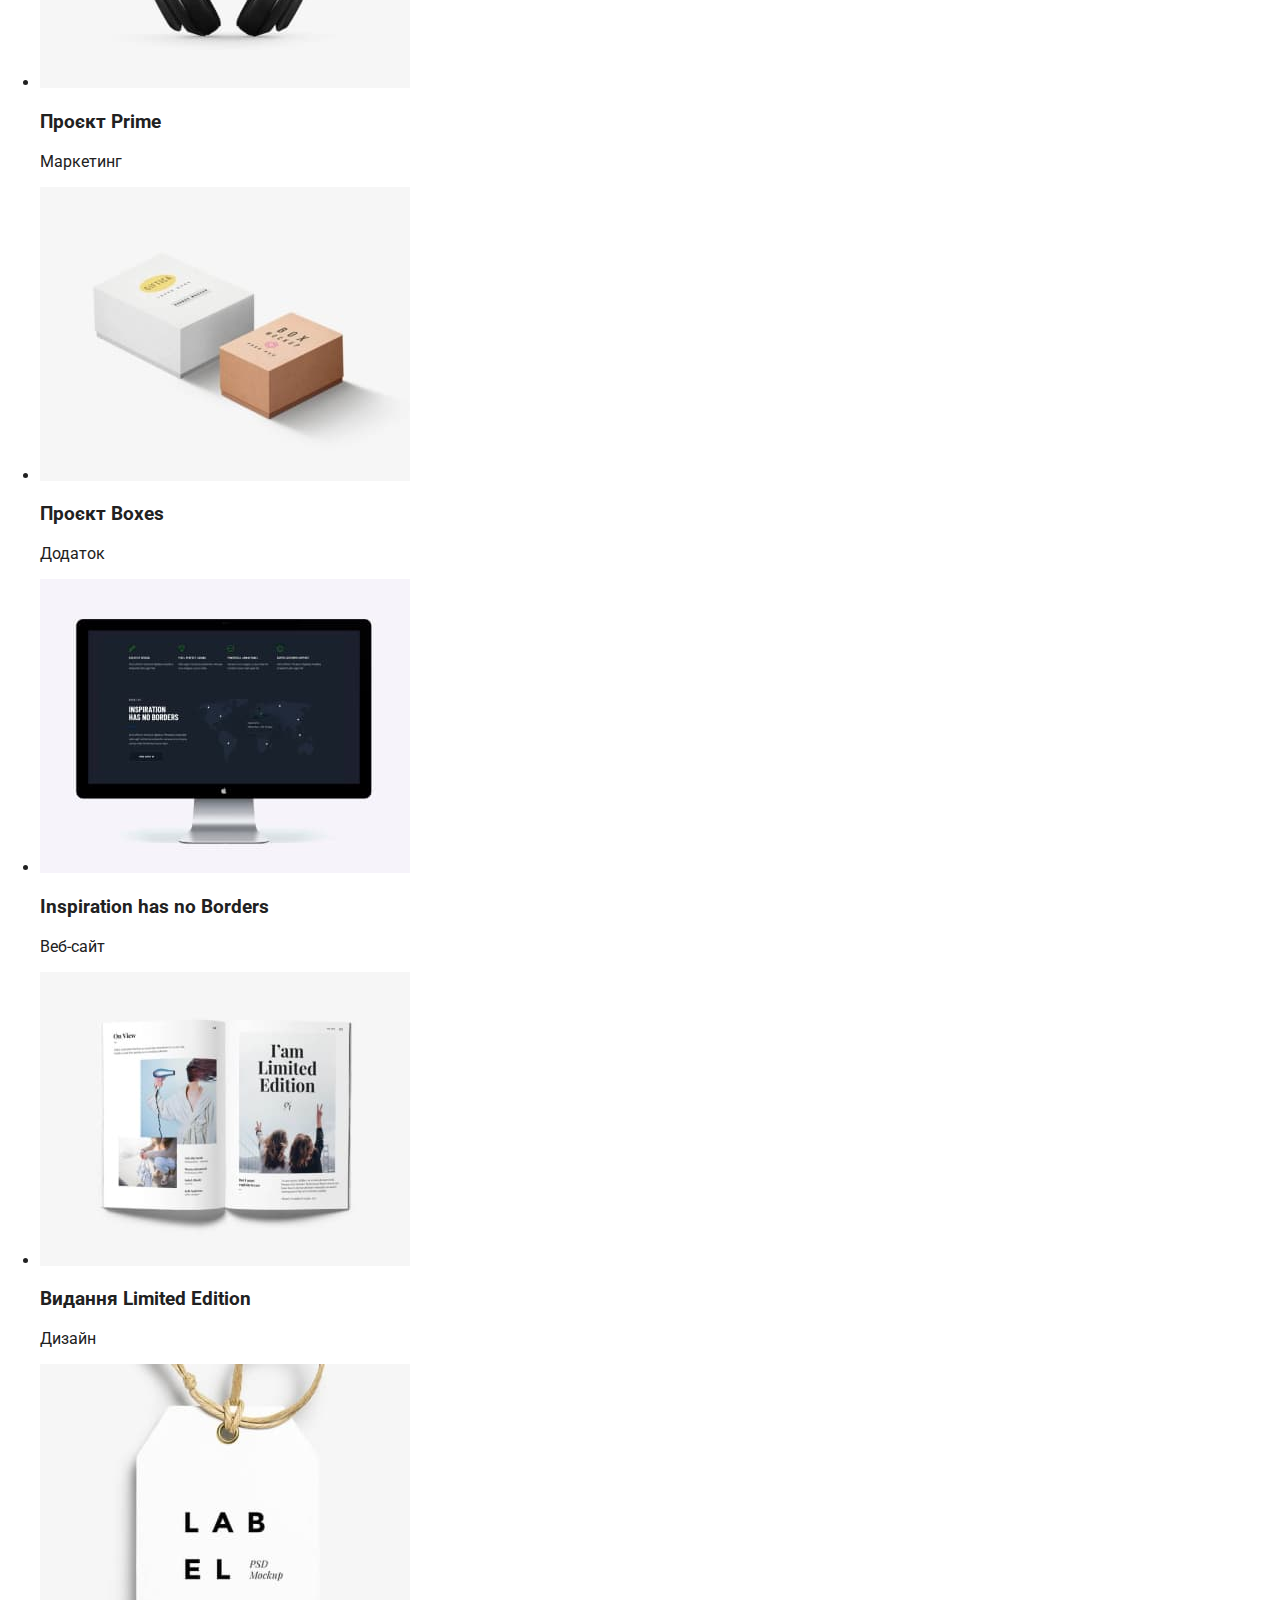
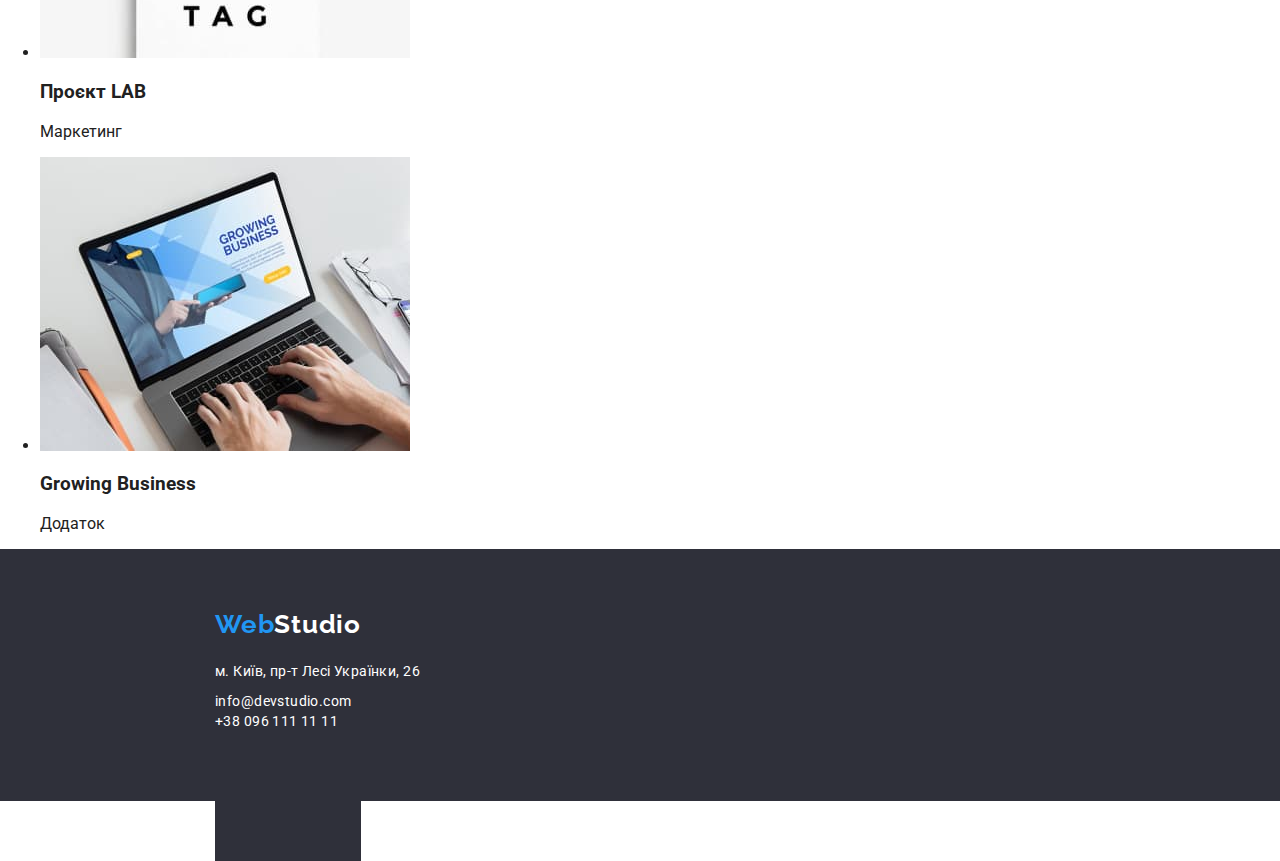
==== commit e1ca0534: "footer" ====
--- a/portfolio.html
+++ b/portfolio.html
@@ -98,7 +98,7 @@
         <address class="footer-address">
             <ul class="footer-contacts">
                 <li class="footer-list map"><a href="https://goo.gl/maps/CPtrU1FHBa2aNyZL9" target="_blank" rel="noopener noreferrer">м. Київ, пр-т Лесі Українки, 26</a></li>
-                <li class="footer-list contacts"><a href="mailto:info@devstudio.com">info@devstudio.com</a></li>
+                <li class="footer-list footer-email"><a href="mailto:info@devstudio.com">info@devstudio.com</a></li>
                 <li class="footer-list phone"><a href="tel:+380961111111">+38 096 111 11 11</a></li>
             </ul>
         </address>
--- a/css/styles.css
+++ b/css/styles.css
@@ -372,13 +372,13 @@
        margin-bottom: 10px;
 }
 
-.contacts {
+.footer-email {
     color: var(--contacts-color);
     position: absolute; 
        left: 215px;
        top: 141px; 
        margin-bottom: 10px;
-}
+} 
 
 .phone {
     color: var(--contacts-color);
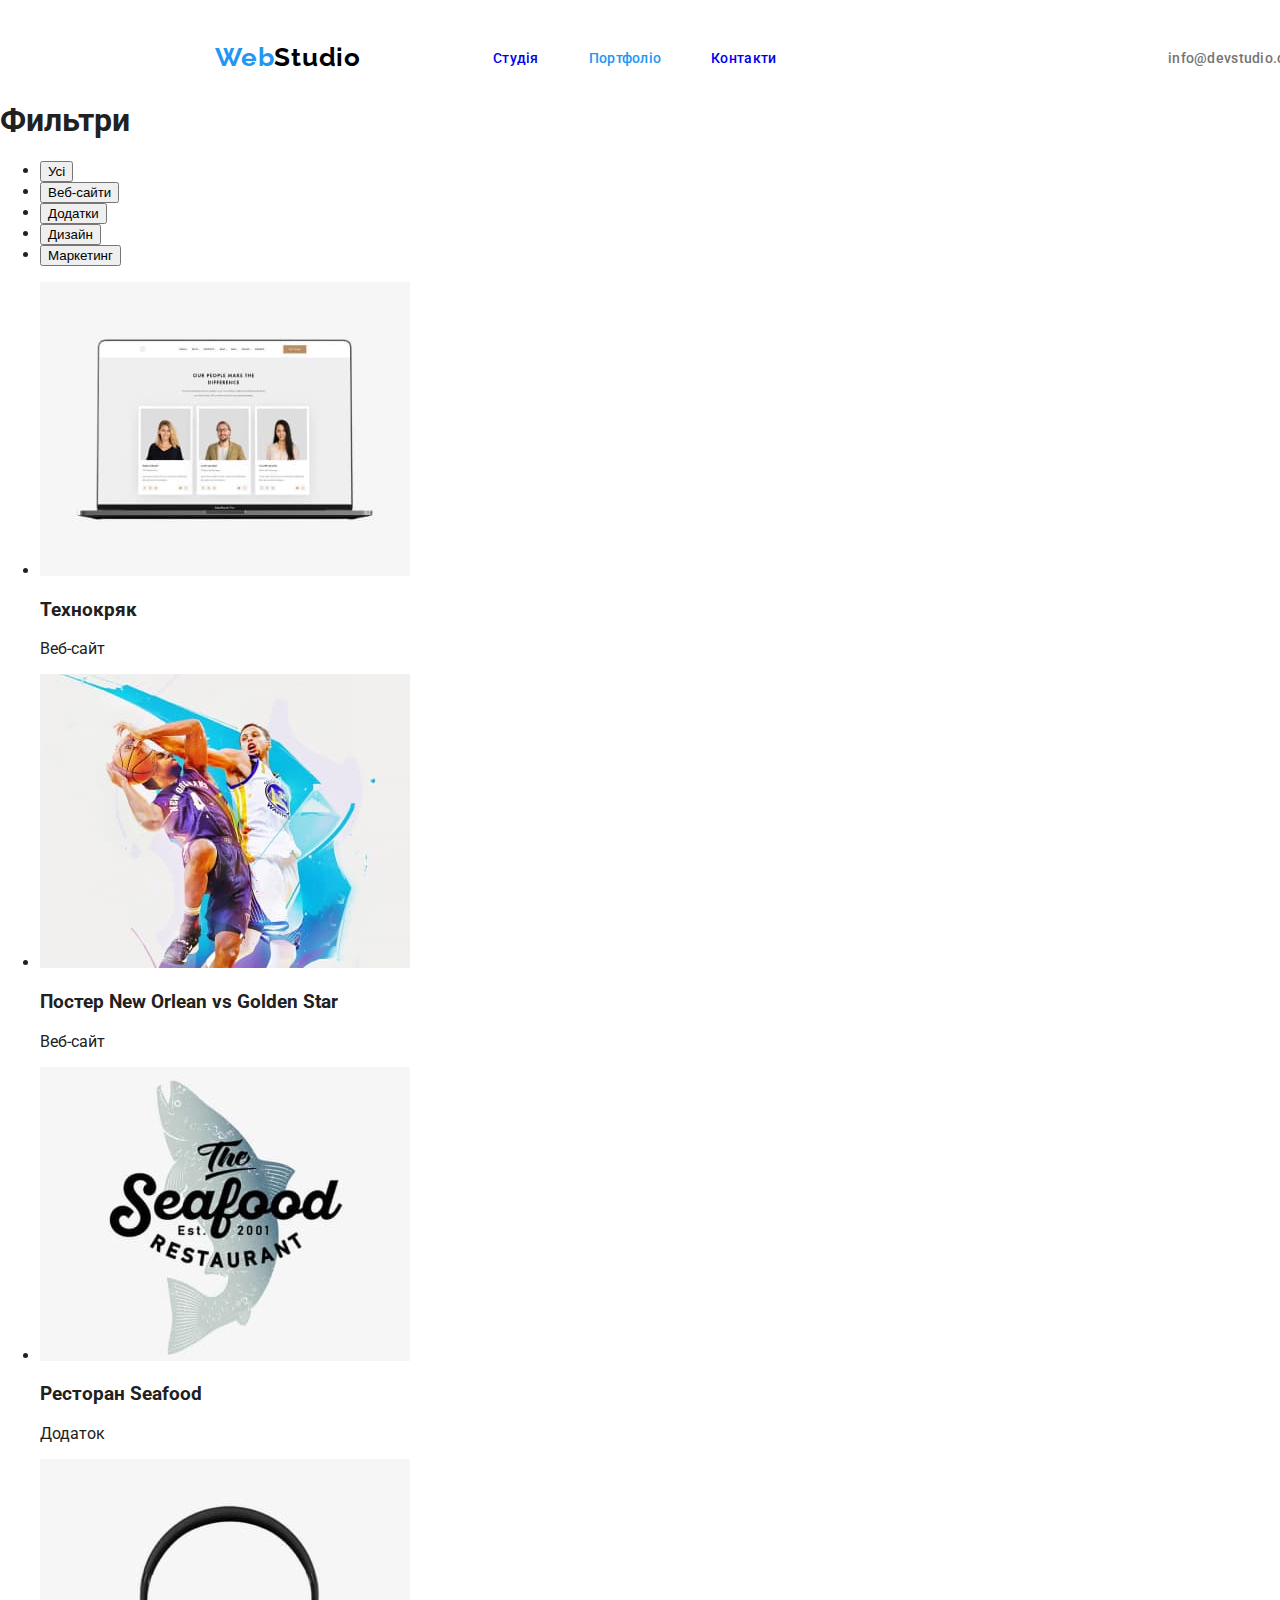
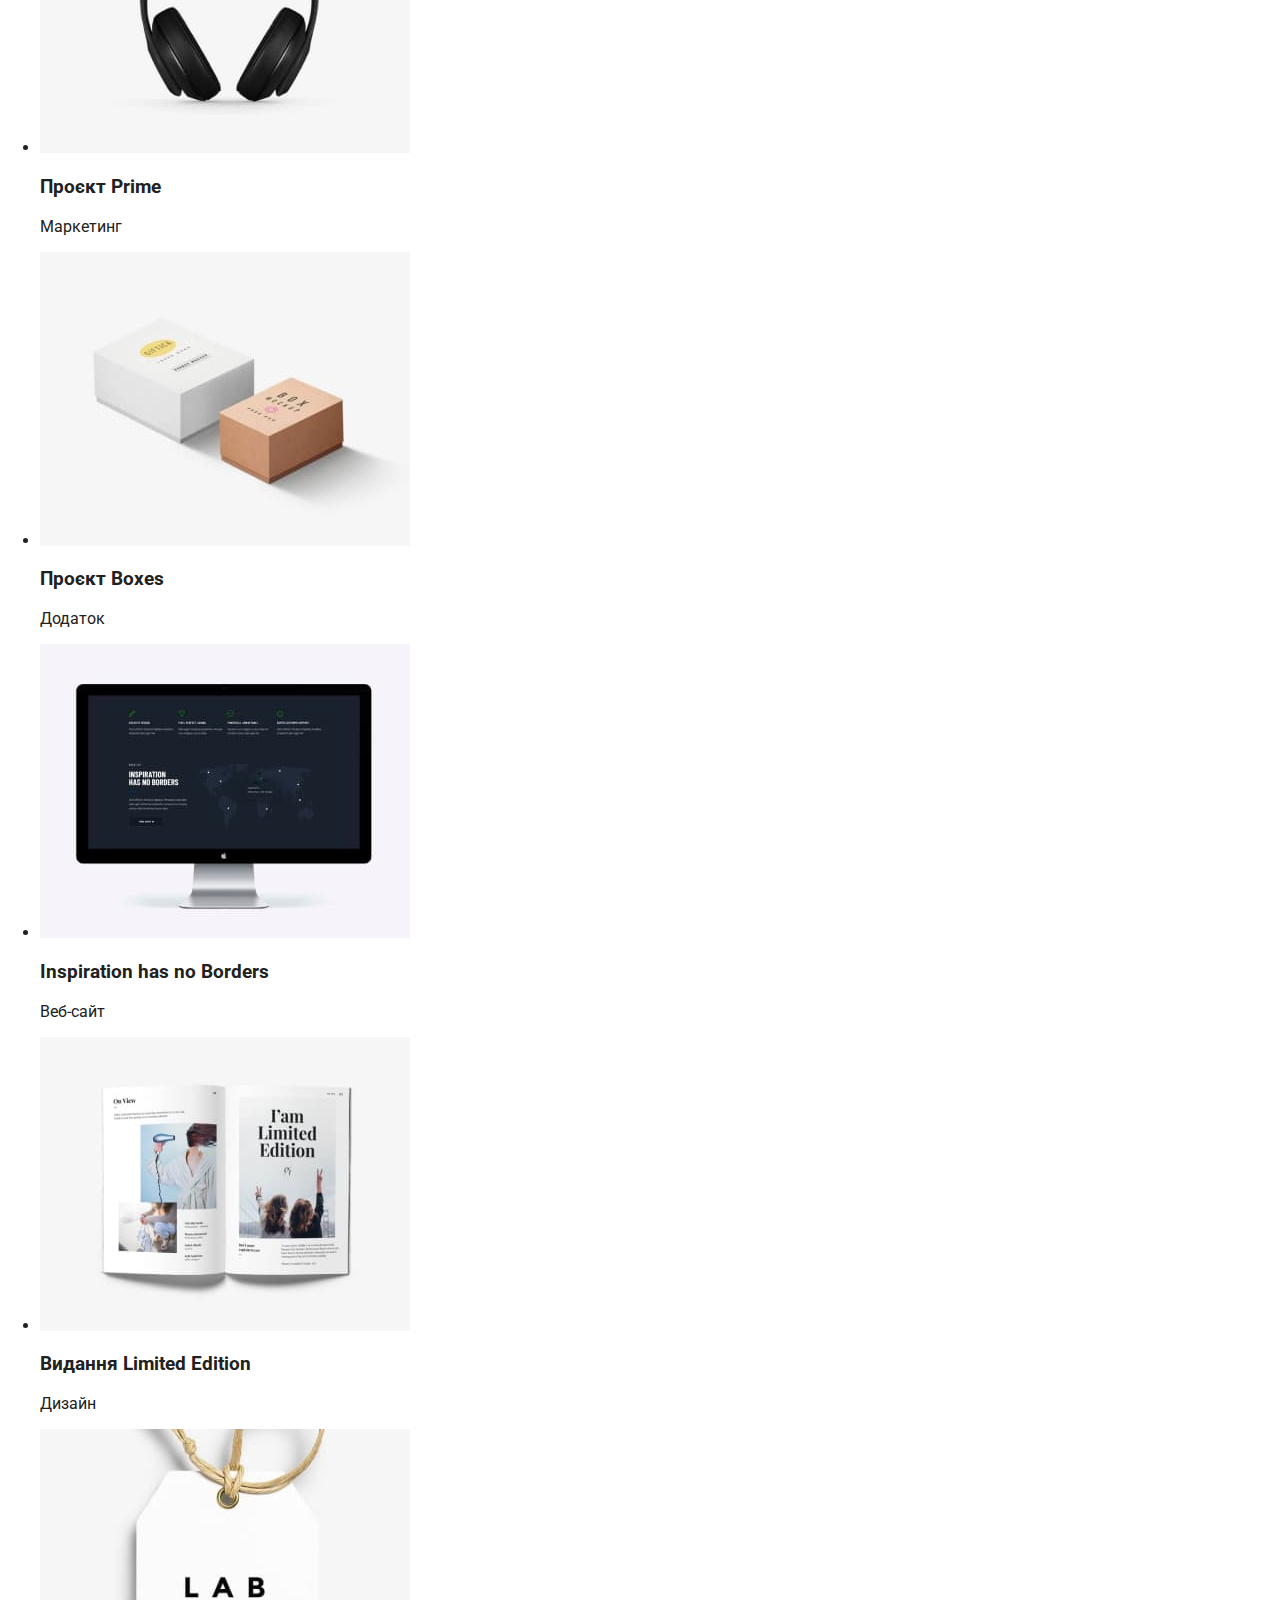
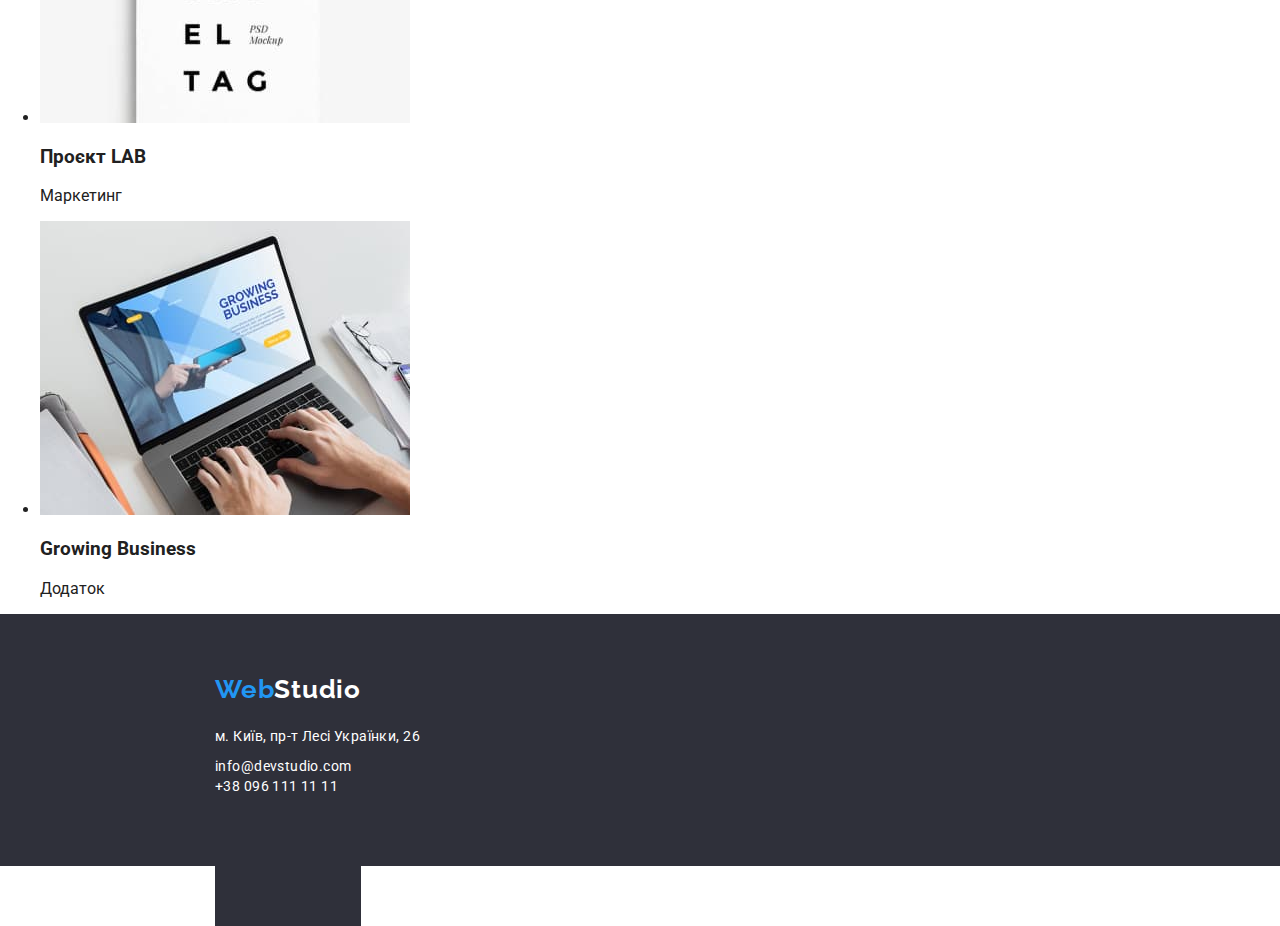
==== commit c076ed10: "section_filter" ====
--- a/portfolio.html
+++ b/portfolio.html
@@ -8,7 +8,7 @@
     <link rel="preconnect" href="https://fonts.googleapis.com">
     <link rel="preconnect" href="https://fonts.gstatic.com" crossorigin>
     <link href="https://fonts.googleapis.com/css2?family=Raleway:wght@700&family=Roboto:wght@400;500;700;900&display=swap" rel="stylesheet">
-    <link rel="stylesheet" href="./css/styles.css" />
+    <link rel="stylesheet" href="./css/styles.css">
 </head>
 <body>
      <!--header-->
@@ -33,6 +33,7 @@
     <main> 
         <!--Filters-->      
         <section>
+            <h1>Фильтри</h1>
             <ul>
                 <li><button type="button">Усі</button></li>
                 <li><button type="button">Веб-сайти</button></li>
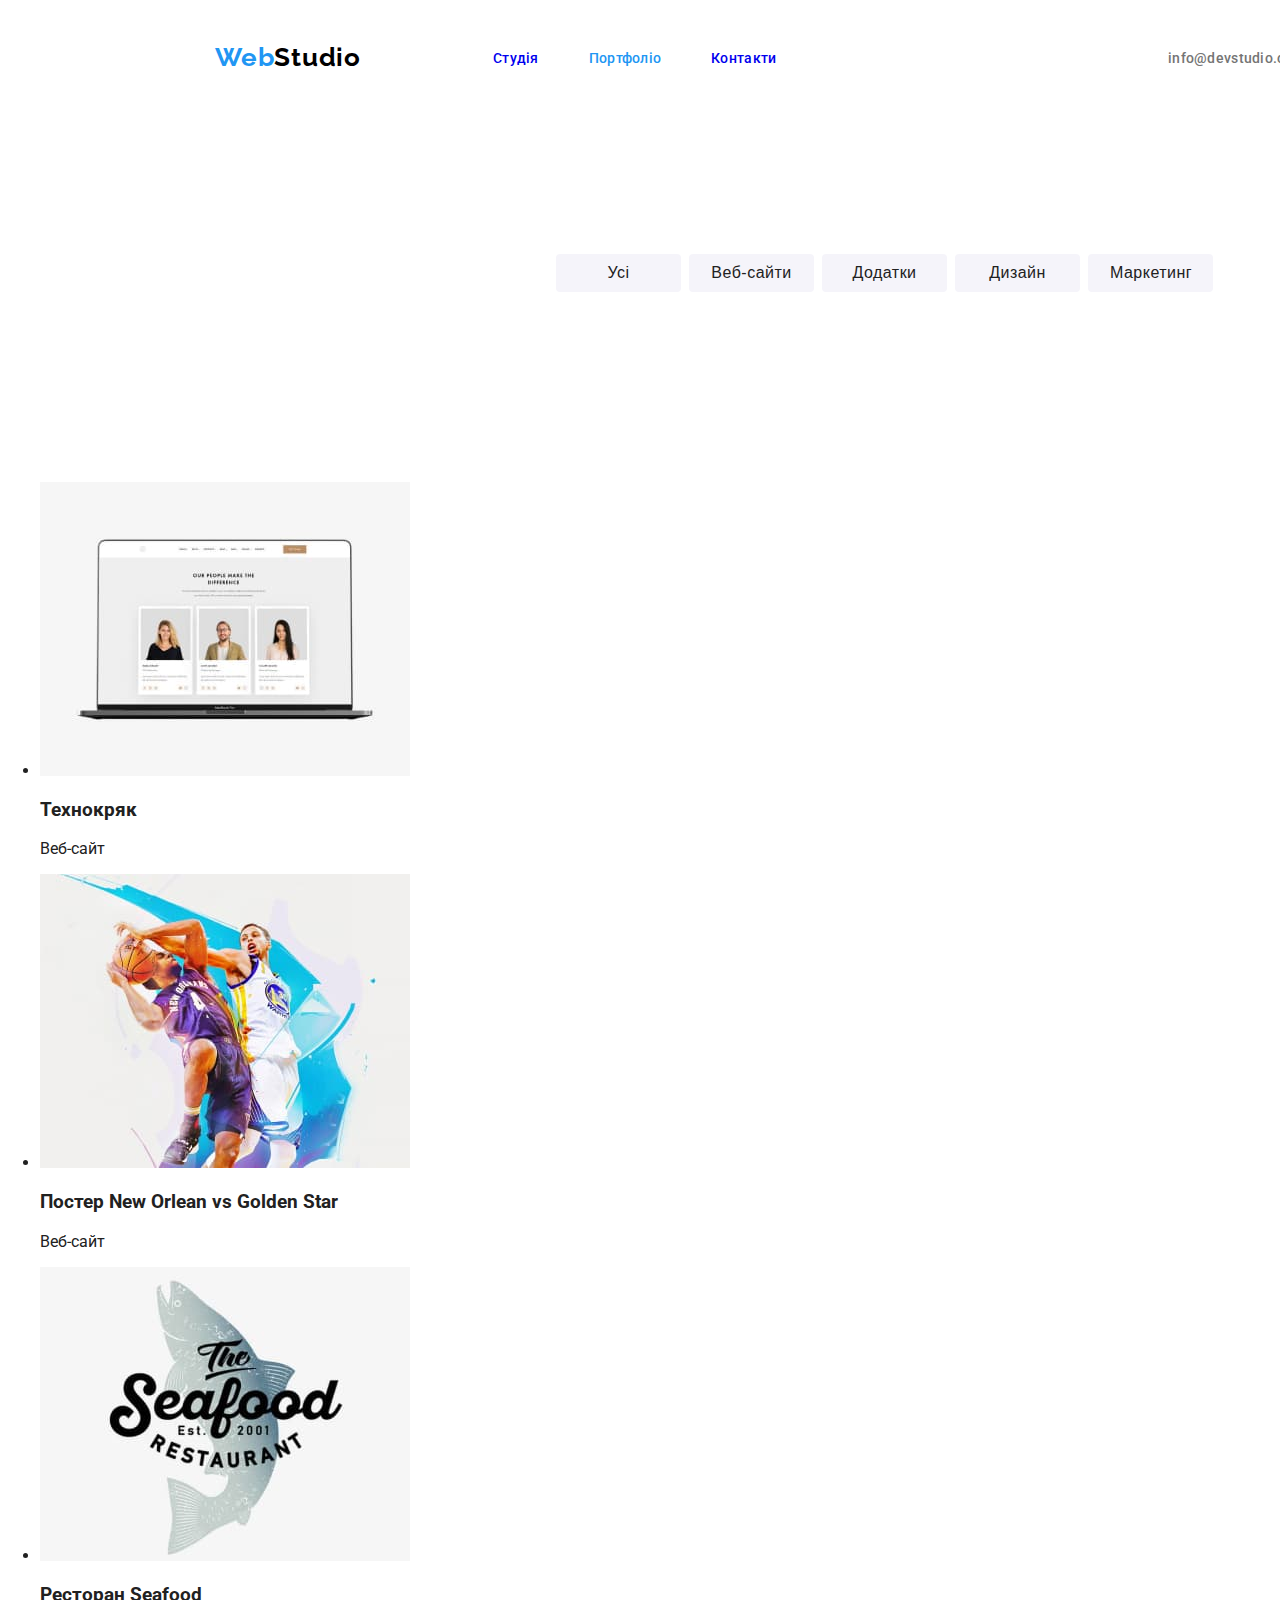
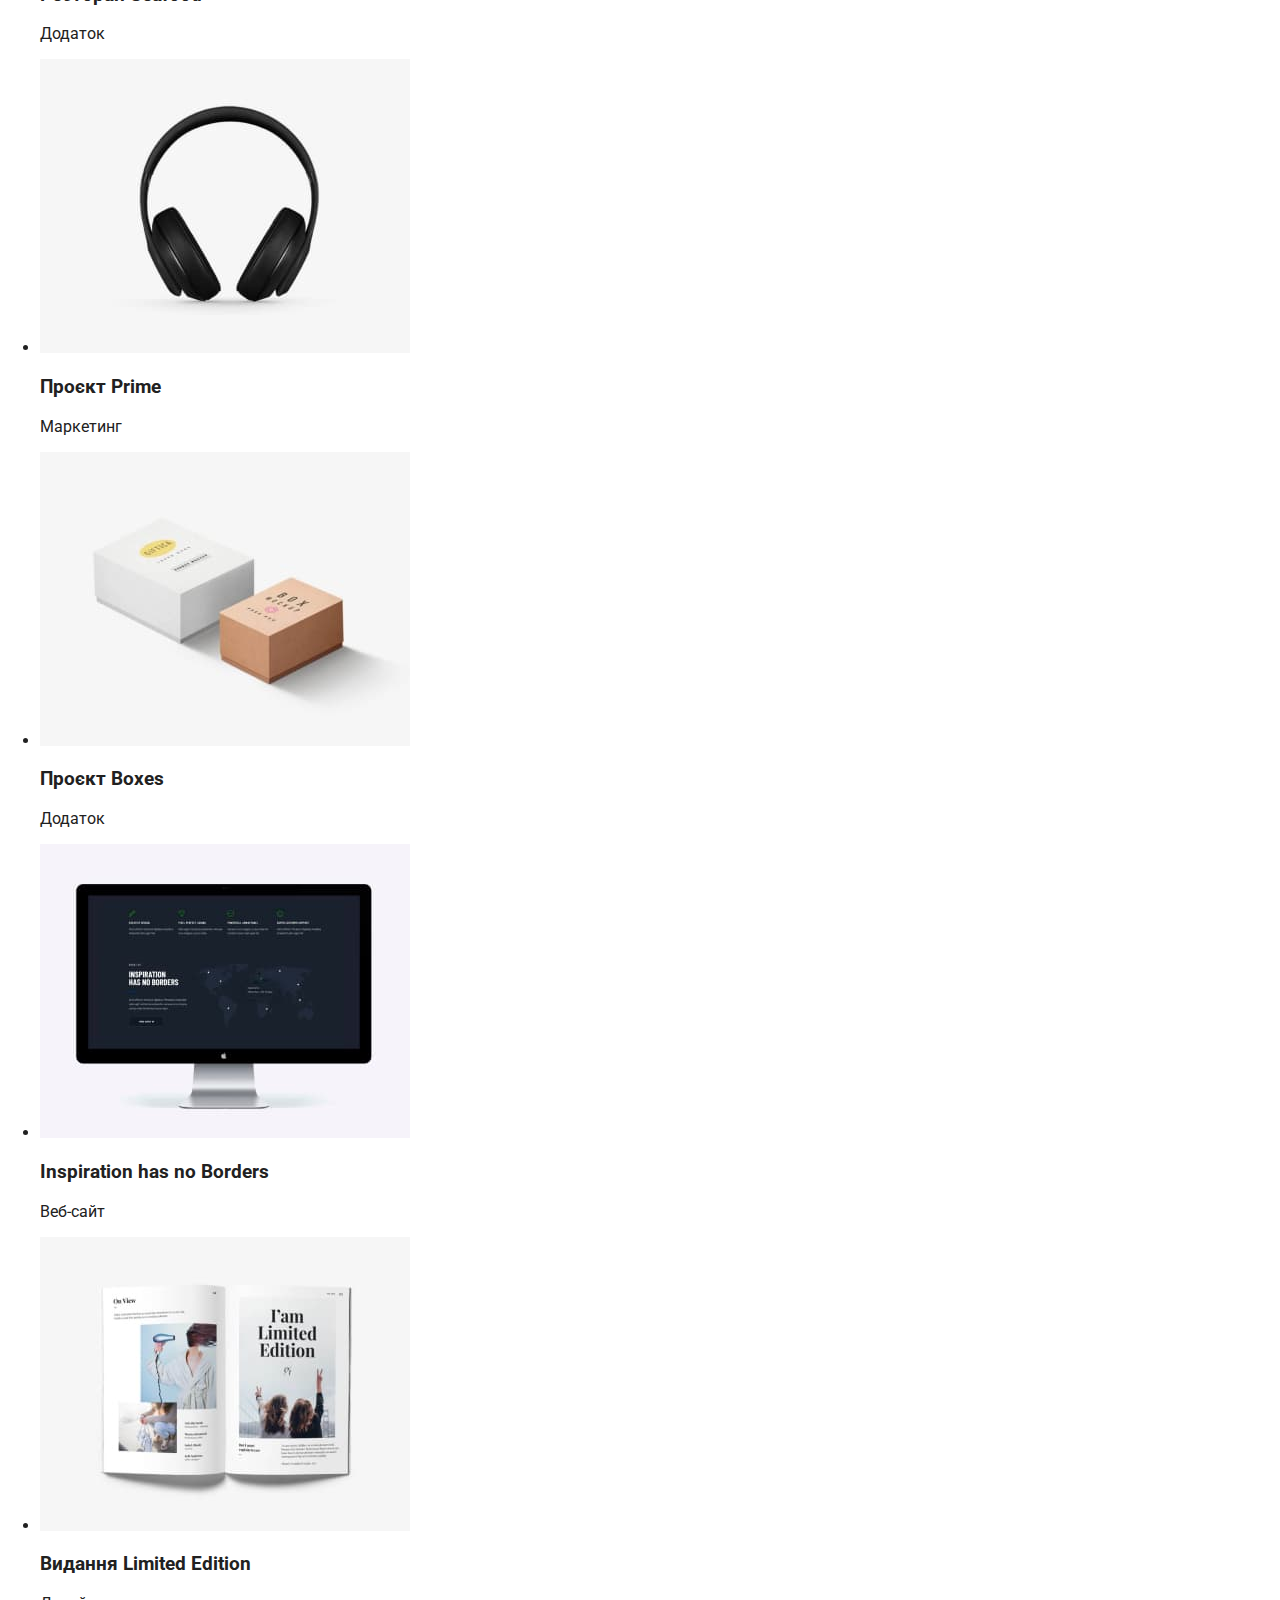
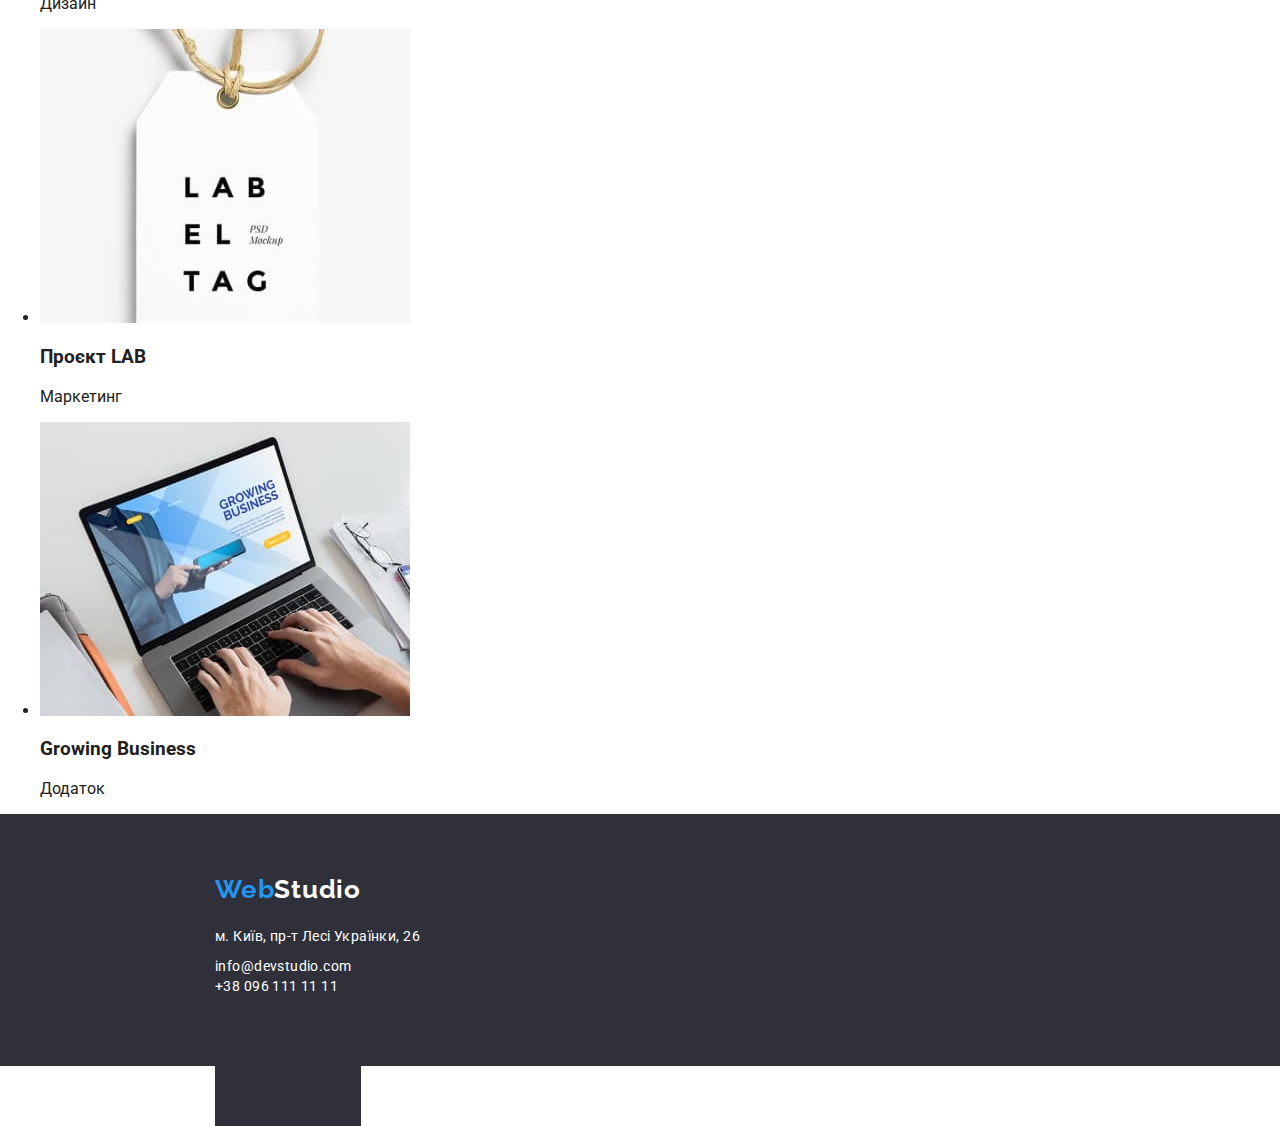
==== commit 26131cfe: "filters" ====
--- a/portfolio.html
+++ b/portfolio.html
@@ -32,14 +32,14 @@
     <!--Main content-->
     <main> 
         <!--Filters-->      
-        <section>
-            <h1>Фильтри</h1>
-            <ul>
-                <li><button type="button">Усі</button></li>
-                <li><button type="button">Веб-сайти</button></li>
-                <li><button type="button">Додатки</button></li>
-                <li><button type="button">Дизайн</button></li>
-                <li><button type="button">Маркетинг</button></li>
+        <section class="filters">
+            <h1 class="filters-title">Фильтри</h1>
+            <ul class="filters-list">
+                <li><button type="button" class="filters-button">Усі</button></li>
+                <li><button type="button" class="filters-button">Веб-сайти</button></li>
+                <li><button type="button" class="filters-button">Додатки</button></li>
+                <li><button type="button" class="filters-button">Дизайн</button></li>
+                <li><button type="button" class="filters-button">Маркетинг</button></li>
             </ul>
         </section>
         <!--Projects-->
--- a/css/styles.css
+++ b/css/styles.css
@@ -389,4 +389,46 @@
 }
 
 
-/* Portfolio Filters */+/* Portfolio Filters */
+.filters{
+    margin: 174px 512px;
+    width: 575px;
+    height: 54px;
+}
+
+.filters-title{
+    display: none;
+}
+
+.filters-list{
+    list-style: none;
+    display: flex;
+}
+    
+
+.filters-button{
+    margin: 0 4px;
+    cursor: pointer;
+    padding: 6px 22px;
+
+    width: 125px;
+    height: 38px;
+    
+    font-weight: 500;
+    font-size: 16px;
+    line-height: 1.625;
+    text-align: center;
+    letter-spacing: 0.03em;
+    color: var(--main-color);
+    background: var(--background-second);
+    border: none;
+    border-radius: 4px;
+}
+
+.filters-button:hover,
+.filters-button:focus{
+    background-color: var(--focus-color);
+    color: var(--text-opposite);
+}
+
+/* Projects */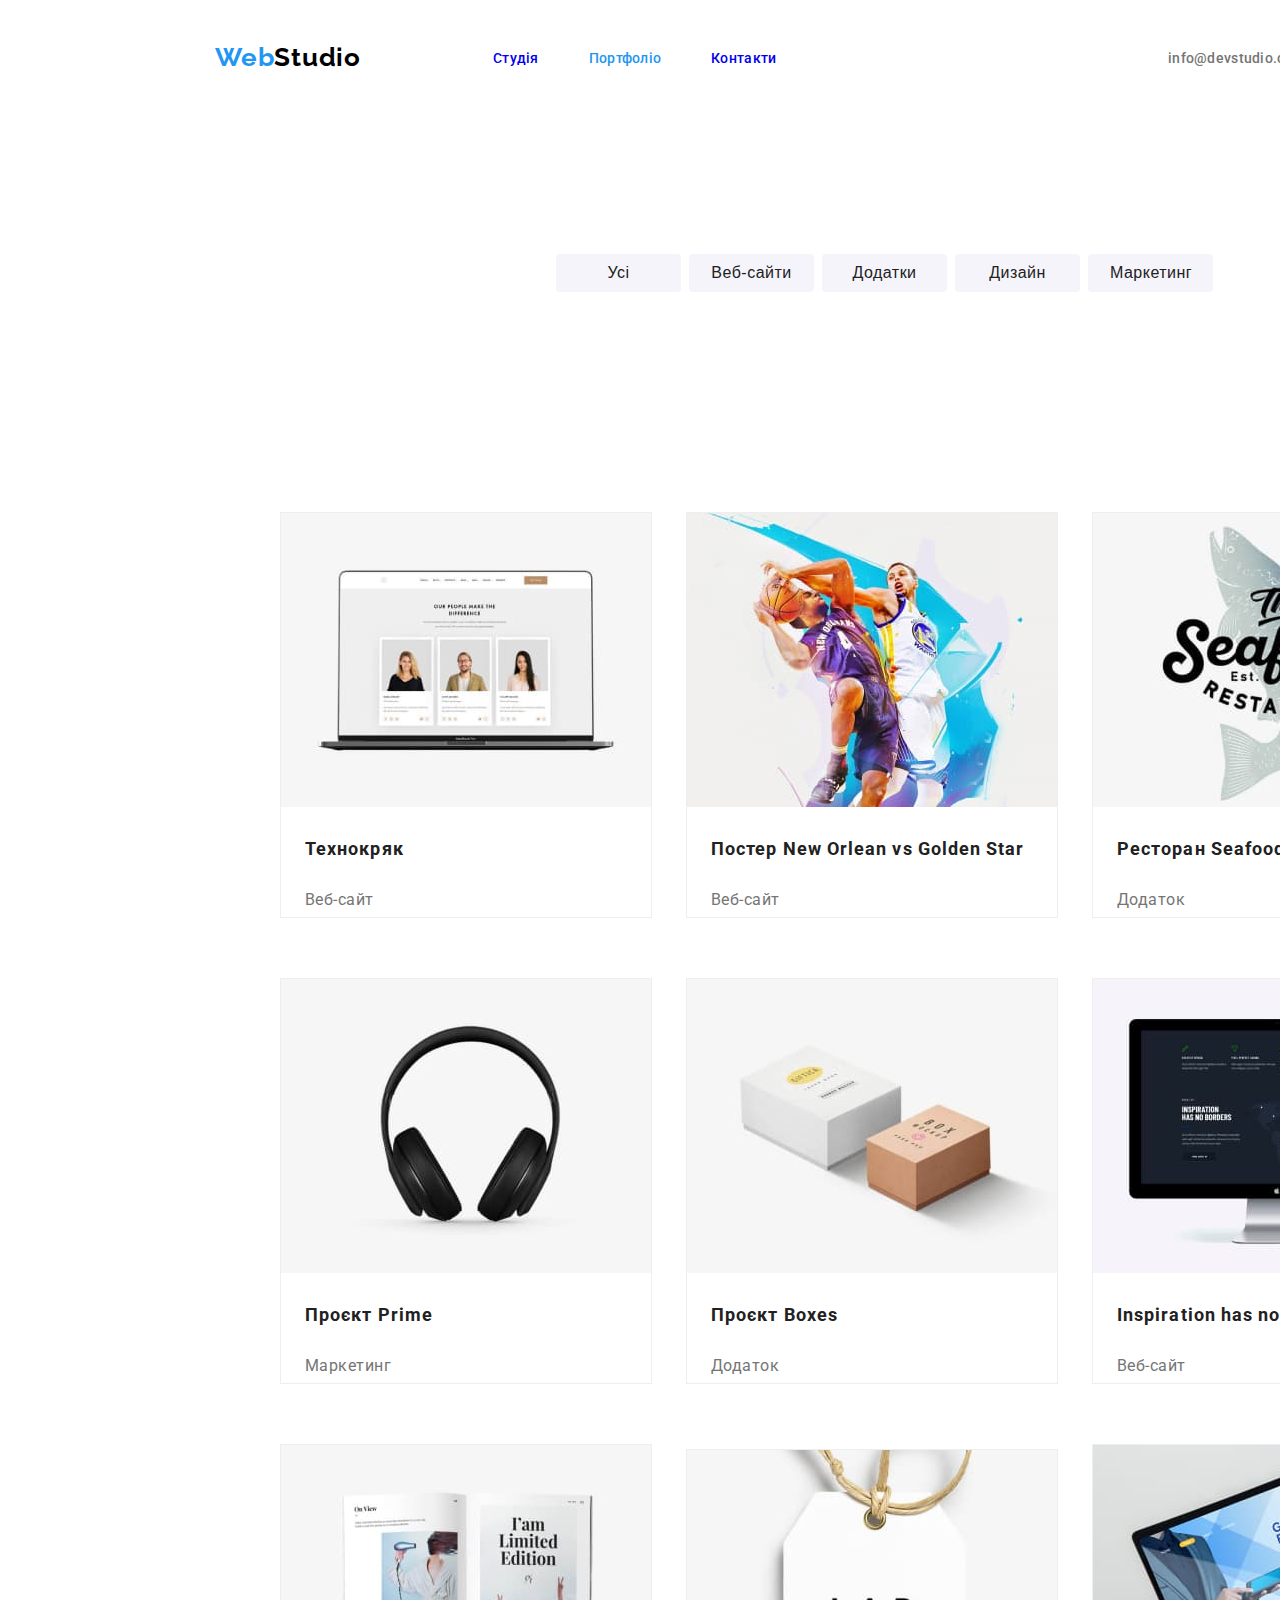
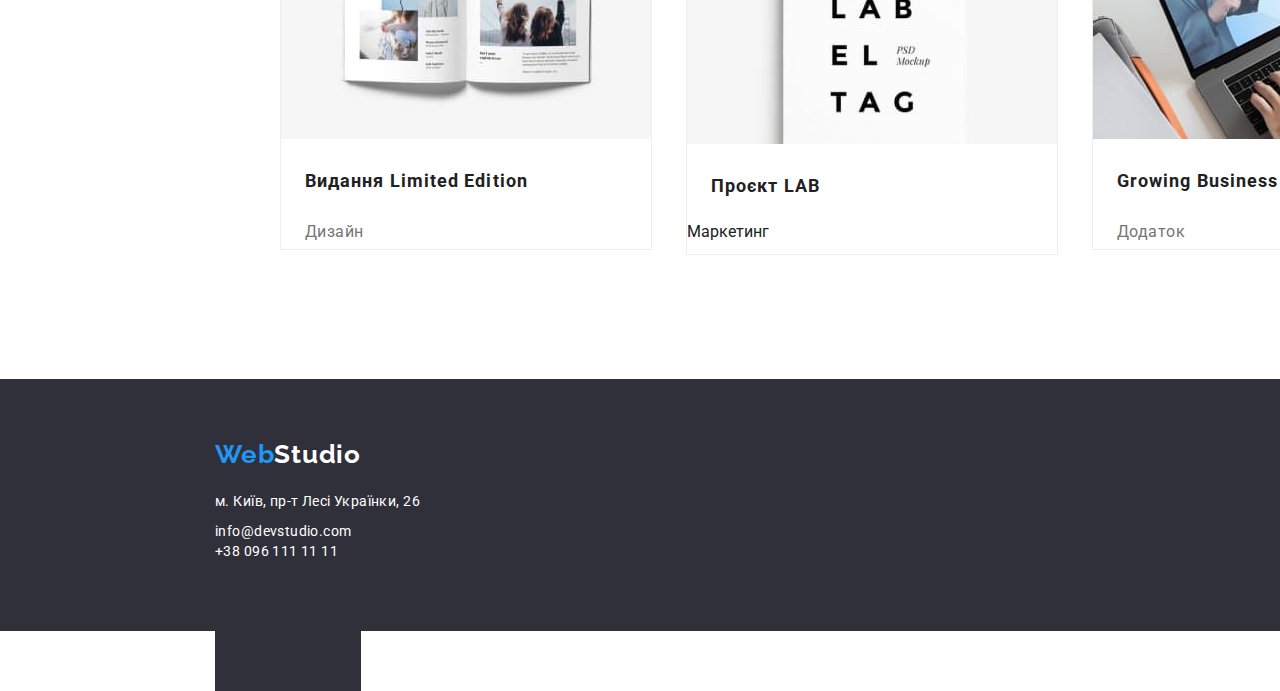
==== commit 5f459eee: "portfolio" ====
--- a/portfolio.html
+++ b/portfolio.html
@@ -43,52 +43,52 @@
             </ul>
         </section>
         <!--Projects-->
-        <section>
-            <ul>
-                <li>
-                    <img src="./images/tekhnokryak.jpg" alt="Технокряк">
-                    <h3>Технокряк</h3>
-                    <p>Веб-сайт</p>
+        <section class="projects">
+            <ul class="projects-list">
+                <li class="projects-card">
+                    <img src="./images/tekhnokryak.jpg" alt="Технокряк" class="projects-photo">
+                    <h3 class="projects-name">Технокряк</h3>
+                    <p class="projects-filter">Веб-сайт</p>
                 </li>
-                <li>
-                    <img src="./images/basketball.jpg" alt="Постер New Orlean vs Golden Star">
-                    <h3>Постер New Orlean vs Golden Star</h3>
-                    <p>Веб-сайт</p>
+                <li class="projects-card">
+                    <img src="./images/basketball.jpg" alt="Постер New Orlean vs Golden Star" class="projects-photo">
+                    <h3 class="projects-name">Постер New Orlean vs Golden Star</h3>
+                    <p class="projects-filter">Веб-сайт</p>
                 </li>
-                <li>
-                    <img src="./images/seafood.jpg" alt="Ресторан Seafood">
-                    <h3>Ресторан Seafood</h3>
-                    <p>Додаток</p>
+                <li class="projects-card">
+                    <img src="./images/seafood.jpg" alt="Ресторан Seafood" class="projects-photo">
+                    <h3 class="projects-name">Ресторан Seafood</h3>
+                    <p class="projects-filter">Додаток</p>
                 </li>
-                <li>
-                    <img src="./images/prime.jpg" alt="Проєкт Prime">
-                    <h3>Проєкт Prime</h3>
+                <li class="projects-card">
+                    <img src="./images/prime.jpg" alt="Проєкт Prime" class="projects-photo">
+                    <h3 class="projects-name">Проєкт Prime</h3>
+                    <p class="projects-filter">Маркетинг</p>
+                </li>
+                <li class="projects-card">
+                    <img src="./images/boxes.jpg" alt="Проєкт Boxes" class="projects-photo">
+                    <h3 class="projects-name">Проєкт Boxes</h3>
+                    <p class="projects-filter">Додаток</p>
+                </li>
+                <li class="projects-card">
+                    <img src="./images/inspiration.jpg" alt="Inspiration has no Borders" class="projects-photo">
+                    <h3 class="projects-name">Inspiration has no Borders</h3>
+                    <p class="projects-filter">Веб-сайт</p>
+                </li>
+                <li class="projects-card">
+                    <img src="./images/edition.jpg" alt="Видання Limited Edition" class="projects-photo">
+                    <h3 class="projects-name">Видання Limited Edition</h3>
+                    <p class="projects-filter">Дизайн</p>
+                </li>
+                <li class="projects-card">
+                    <img src="./images/lab.jpg" alt="Проєкт LAB" class="projects-photo">
+                    <h3 class="projects-name">Проєкт LAB</h3>
                     <p>Маркетинг</p>
                 </li>
-                <li>
-                    <img src="./images/boxes.jpg" alt="Проєкт Boxes">
-                    <h3>Проєкт Boxes</h3>
-                    <p>Додаток</p>
-                </li>
-                <li>
-                    <img src="./images/inspiration.jpg" alt="Inspiration has no Borders">
-                    <h3>Inspiration has no Borders</h3>
-                    <p>Веб-сайт</p>
-                </li>
-                <li>
-                    <img src="./images/edition.jpg" alt="Видання Limited Edition">
-                    <h3>Видання Limited Edition</h3>
-                    <p>Дизайн</p>
-                </li>
-                <li>
-                    <img src="./images/lab.jpg" alt="Проєкт LAB">
-                    <h3>Проєкт LAB</h3>
-                    <p>Маркетинг</p>
-                </li>
-                <li>
-                    <img src="./images/business.jpg" alt="Growing Business">
-                    <h3>Growing Business</h3>
-                    <p>Додаток</p>
+                <li class="projects-card">
+                    <img src="./images/business.jpg" alt="Growing Business" class="projects-photo">
+                    <h3 class="projects-name">Growing Business</h3>
+                    <p class="projects-filter">Додаток</p>
                 </li>
             </ul>
         </section>
--- a/css/styles.css
+++ b/css/styles.css
@@ -10,6 +10,7 @@
     --background-main: #2F303A;
     --background-second: #F5F4FA;
     --button-active: #188CE8;
+    --add-button: #EEEEEE;
     
 }
 
@@ -403,6 +404,8 @@
 .filters-list{
     list-style: none;
     display: flex;
+
+    margin-bottom: 4px;
 }
     
 
@@ -431,4 +434,50 @@
     color: var(--text-opposite);
 }
 
-/* Projects */+/* Projects */
+
+.projects {
+    margin-left: 225px;
+    margin-bottom: 94px;
+}
+
+.projects-list{
+    list-style: none;
+    
+}
+
+.projects-card{
+    width: 370px;
+    height: 404px;
+    margin: 30px 15px;
+
+    background: var(--background-total);
+    border: 1px solid var(--add-button);
+
+    display: inline-block;
+}
+
+.projects-photo{
+    height: 294px;
+}
+
+.projects-name{
+    margin-top: 20px;
+    margin-left: 24px; 
+    font-weight: 700;
+    font-size: 18px;
+    line-height: 2.0;
+    letter-spacing: 0.06em;
+    color: var(--main-color);
+}
+
+.projects-filter{
+    margin: 4px;
+    margin-left: 24px; 
+    font-weight: 400;
+    font-size: 16px;
+    line-height: 1.875;
+    letter-spacing: 0.03em;
+    color: var(--contacts-color);
+}
+
